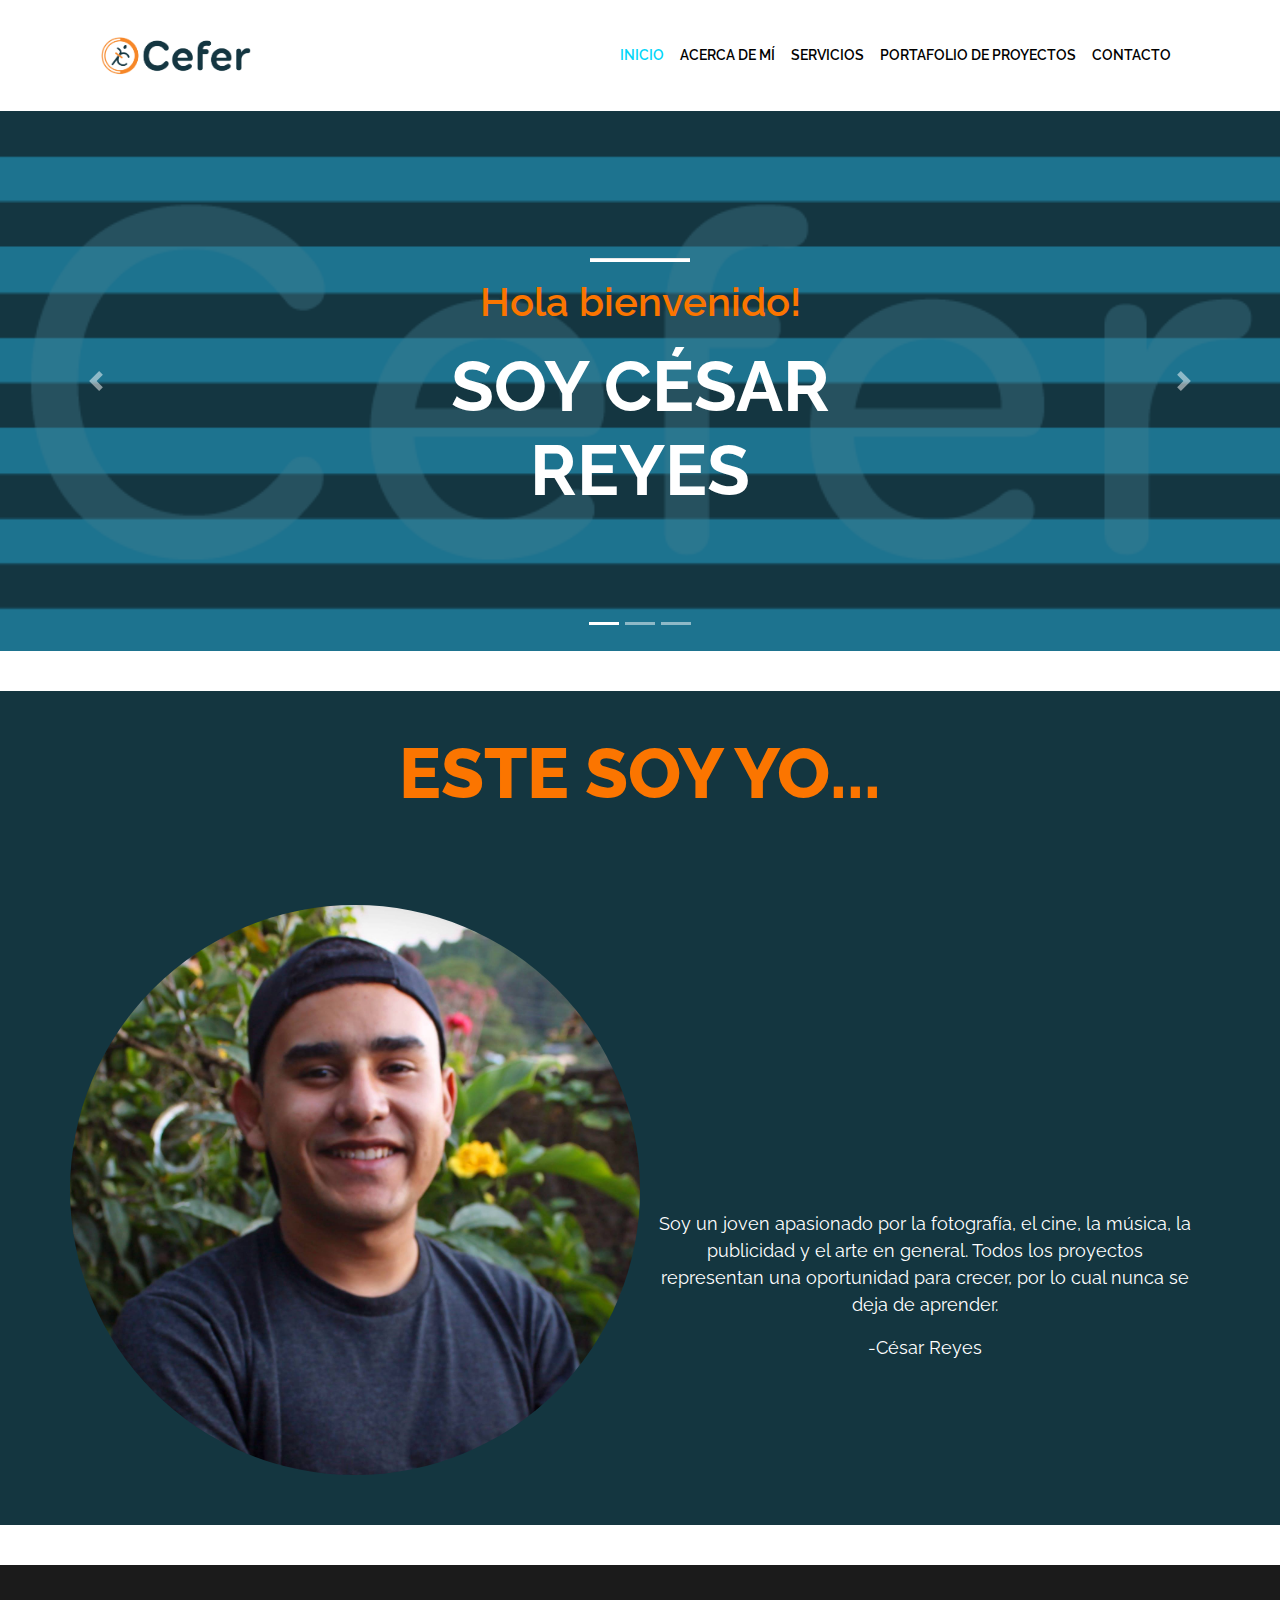
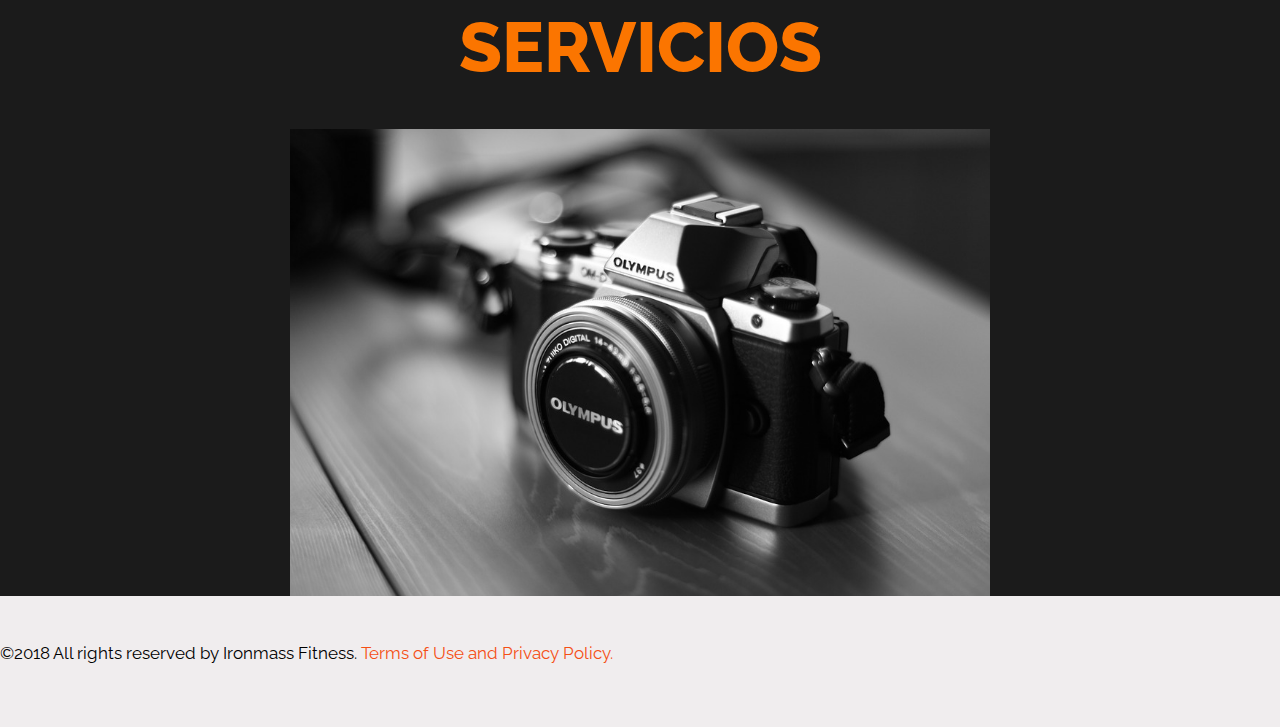
==== index.html @ e3c6330d "Add files via upload" ====
<!doctype html>
<html>
<head>
<meta charset="utf-8">
<title>Portafolio César</title>
<meta name="viewport" content="width=device-width, initial-scale=1.0">
	
<link href="css/bootstrap.min.css" rel="stylesheet">
	<link href="css/bootstrap-custom.css" rel="stylesheet">
	
	<link rel="stylesheet" href="https://use.fontawesome.com/releases/v5.3.1/css/all.css">
	
<link href="css/jquery.fancybox.min.css" rel="stylesheet">
	
	<link href="css/animate.css" rel="stylesheet">
	
<link href="css/style.css" rel="stylesheet">
	
	
	


</head>

<body>
	
	<header class="header-area">
	<div class="container"> 
		 
		 
		
		<nav class="navbar navbar-expand-lg navbar-light bg-light">
 
		<a class="navbar-brand" href="#"> <img src="img/Imagen de marca Cefer-02.png" alt="logotipo ironmass" class="img-fluid"></a>
		
				
  <button class="navbar-toggler" type="button" data-toggle="collapse" data-target="#navbar" aria-controls="navbar" aria-expanded="false" aria-label="Toggle navigation">
    <span class="navbar-toggler-icon"></span>
  </button>

  <div class="collapse navbar-collapse" id="navbar">
	  
    <ul class="navbar-nav ml-auto">
     
      <li class="nav-item active">
        <a class="nav-link" href="#">Inicio<span class="sr-only">(current)</span></a>
      </li>
      <li class="nav-item">
        <a class="nav-link" href="#">Acerca de mí</a>
      </li>
      <li class="nav-item">
        <a class="nav-link" href="#">Servicios</a>
      </li>
		
		<li class="nav-item">
        <a class="nav-link" href="#">Portafolio de proyectos</a>
      </li>
       
       
		<li class="nav-item">
        <a class="nav-link" href="contac.html">Contacto</a>
      </li>
      
    </ul>

  </div>
</nav>
		 </div>
		
	</header>
	
	
	<section id="sec-carousel"> 
	
	<div id="carouselExampleIndicators" class="carousel slide" data-ride="carousel">
  <ol class="carousel-indicators">
    <li data-target="#carouselExampleIndicators" data-slide-to="0" class="active"></li>
    <li data-target="#carouselExampleIndicators" data-slide-to="1"></li>
    <li data-target="#carouselExampleIndicators" data-slide-to="2"></li>
  </ol>
		
  <div class="carousel-inner">
	 
	  
    <div class="carousel-item active">
      <img class="d-block w-100" src="img/Portada-cefer.png" alt="First slide">
		
		<article class="carousel-caption">
		  <div class="caption-center">
			  
		  
	  <hr class="barra">
			<h2 class="d-none d-sm-block">Hola bienvenido!</h2>
			  <h1>Soy César Reyes</h1>
		 
		   </div>
	  </article>
		
    </div>
    <div class="carousel-item">
      <img class="d-block w-100" src="img/Escritorio-01.jpg" alt="Second slide">
      
      <article class="carousel-caption">
		  <div class="caption-center">
			  
		  
	  <hr class="barra">
			<h2 class="d-none d-sm-block">Hola bienvenido!</h2>
			  <h1>Soy César Reyes</h1>
		 
		   </div>
	  </article>
      
    </div>
    <div class="carousel-item">
      <img class="d-block w-100" src="img/fondo vengadores-01.jpg" alt="Third slide">
      
      <article class="carousel-caption">
		  <div class="caption-center">
			  
		  
	  <hr class="barra">
			<h2 class="d-none d-sm-block">Hola bienvenido!</h2>
			  <h1>Soy César Reyes</h1>
		 
		   </div>
	  </article>
      
    </div>
  </div>
  <a class="carousel-control-prev" href="#carouselExampleIndicators" role="button" data-slide="prev">
    <span class="carousel-control-prev-icon" aria-hidden="true"></span>
    <span class="sr-only">Previous</span>
  </a>
  <a class="carousel-control-next" href="#carouselExampleIndicators" role="button" data-slide="next">
    <span class="carousel-control-next-icon" aria-hidden="true"></span>
    <span class="sr-only">Next</span>
  </a>
</div>
		</section>
	
	<section id="sec-about">
		<div class="container">
		
		<h2 class="titulo wow bounceInUp" data-wow-delay="1.5s">Este soy yo...</h2>
		<div class="row">
		
		<article class="espaciado col-md-6 col-sm-6 col-xs-12">
				<img src="img/foto perfil.jpg"
				 alt= "César" class="img-fluid rounded-circle">
			
			</article>
	  
		    <article class="col-md-6 col-sm-6 col-xs-12">
				<div>
				<h3 class="wow bounceInUp" data-wow-delay="1.5s" >Sencillo por fuera pero con ideas locas  por dentro.</h3>
				</div>
				  <hr class="barra barra-about wow fadeIn" data-wow-delay="0s">
				<div>
				<p>Soy un joven apasionado por la fotografía, el cine, la música, la publicidad y el arte en general. Todos los proyectos representan una oportunidad para crecer, por lo cual nunca se deja de aprender.</p>
				<p>-César Reyes</p>
				</div>
			
			</article>
			
			 
		</div>
		
	</div>
	</section>
	
	<section id="sec-servicios">
		<h1 class="titulo">Servicios</h1>
		<div>
			<img src="img/camera-541213_960_720.jpg" alt="Fotografía" class="img-fluid" width="700px" height="270px;">
		</div>
	</section>
	
	<footer>
	
		
		<p>&copy;2018 All rights reserved by Ironmass Fitness.<a href="#"> Terms of Use and Privacy Policy.</a></p>
		
	</footer>
	
	
	<script src="js/jquery.min.js"></script>
	<script src="js/bootstrap.min.js"></script>
	<script src="js/jquery.fancybox.min.js"></script>
	
	<script src="js/jquery.easing.min.js"></script>
	<script src="js/jquery.nav.js"></script>
	<script>
	$(function(){
	
		$(window).on('scroll', function () {
                if ($(window).scrollTop() > 48) {
                    $('.header-area').addClass('sticky');
                } else {
                    $('.header-area').removeClass('sticky');
                }
        });
		
		$('#navbar').onePageNav({
                currentClass: 'active',
                scrollSpeed: 2000,
                easing: 'easeOutQuad'
        });
	});
	</script>
	
	
	<script src="js/wow.min.js"></script>
              <script>
              new WOW().init();
              </script>
	
	
	
	<!-- Global site tag (gtag.js) - Google Analytics -->
<script async src="https://www.googletagmanager.com/gtag/js?id=UA-125057045-1"></script>
<script>
  window.dataLayer = window.dataLayer || [];
  function gtag(){dataLayer.push(arguments);}
  gtag('js', new Date());

  gtag('config', 'UA-125057045-1');
</script>
	
</body>
</html>
---- css/style.css ----
@import url('https://fonts.googleapis.com/css?family=Raleway:300,400,600,800');

body{
	font-family:'Raleway', sans-serif;
	font-size: 16px;
	color: #333;

}

header{
	background-color: #fff;
	padding: 20px 0;
	color: #000;
}



.barra{
	background-color: #fff;
	width: 100px;
	margin-left: auto;
	margin-right: auto;
	height: 3px;
}

#sec-carousel h1{
	font-size: 70px;
	font-weight:700;
	text-transform: uppercase;
}

#sec-carousel h2{
	font-size: 40px;
	font-weight:600;
	color: #FB7500;
	padding-bottom: 10px;
}

.btn-samsung{
	background-color: transparent;
	color: #000;
	border-radius: 25px;
	border: 2px solid #000000;
	text-transform: uppercase;
	padding: 15px 30px;
	font-weight: 600;
	margin-top: 40px;
	
	
}
.btn-samsung:hover{
	background-color: #252525;
	color: #FFFFFF;
}

.espaciado{
	padding: 50px 0;
}

.titulo{
	font-size: 70px;
	font-weight: 800;
	margin-bottom: 40px;
	margin-top: 40px;
	text-align: center;
	color: #FB7500;
	text-transform: uppercase;
	padding-top: 40px;
}

#sec-about{
	text-align: center;
	background-color: #143640;
}


#sec-about h3{
	font-size: 30px;
	margin-top: 200px;
	font-weight: 700;
	color: #fff;
	padding-bottom: 30px;
}

#sec-about p{
	color: #fff;
	font-size: 18px;
}

.barra-about{
	display: inline-block;
	width: 100%;
	height: 5px;
	background-color: #FB7500;

}

#sec-servicios{
	text-align: center;
	background-color: #1B1B1B;
}

footer{
	background-color: #F0EDEE;
	color: #000;
	padding: 45px 0;
	text-align: inherit;
	font-size: 17px;
}

footer h4{
	color: #000;
	font-weight: 700;
	font-size: 17px;
	margin-left: 40px;
}

footer ul{
	list-style-type: none;
}

footer ul li{
	font-size: 16px;
}

.redes{
	margin: 45px 0;
}
.redes li{
	display: inline-block;
}
.redes a {
	width: 50px;
	height: 50px;
	line-height: 50px;
	display: block;
	border-radius: 100%;
	color: #fff;
	text-decoration: none;
	text-align: center;
	background-color: #161616;
	font-size: 25px;
}

.redes a:hover{
	background-color: #FFF;
	color: #252525;
	transition: all ease 0.3s;
}

footer p a{
	color: #f54f15;
	font-weight: 400;
}

footer p a:hover{
	color: #f54f15;	
}

#sec-breadcrumb{
	background-color: #f3f3f3;

}

#sec-breadcrumb .breadcrumb{
	background-color: transparent;
	border-radius: 0;
}

#sec-content{
	text-align: center;
	margin-bottom: 45px;
}

#sec-content h4{
	font-weight: 700;
	text-align: center;
}

.letra-naranja{
	color: #f54f15;
	
}


#sec-content .font-weight-bold{
	color:#333;
}

#map{
	width: 100%;
	min-height: 300px;
}

.ocultar{
	display: none;

}

.header-area.sticky {
    box-shadow: 0 4px 20px rgba(0, 0, 0, 0.1);
    width: 100%;
    height: auto;
    position: fixed;
    top: 0;
    z-index: 9999;
}
.header-area.sticky{
    background-color: #E8E4E4;
	
}
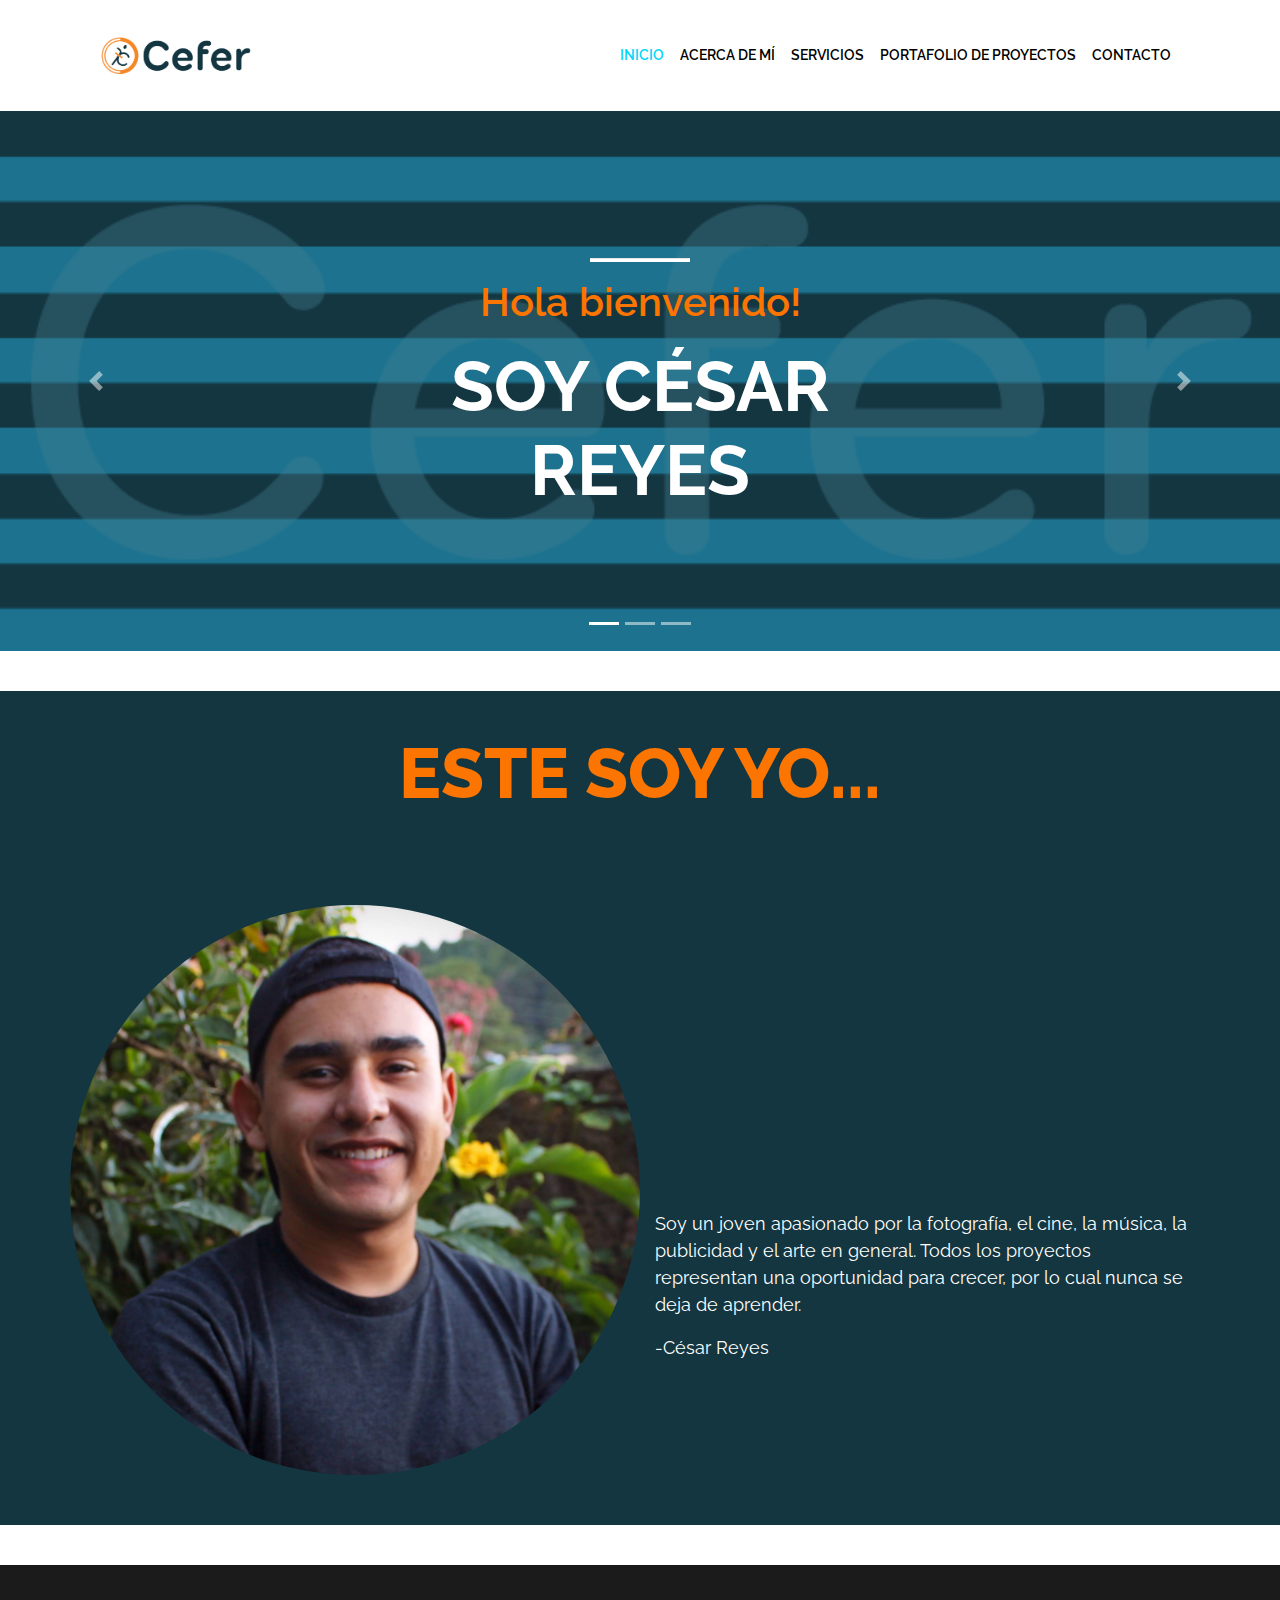
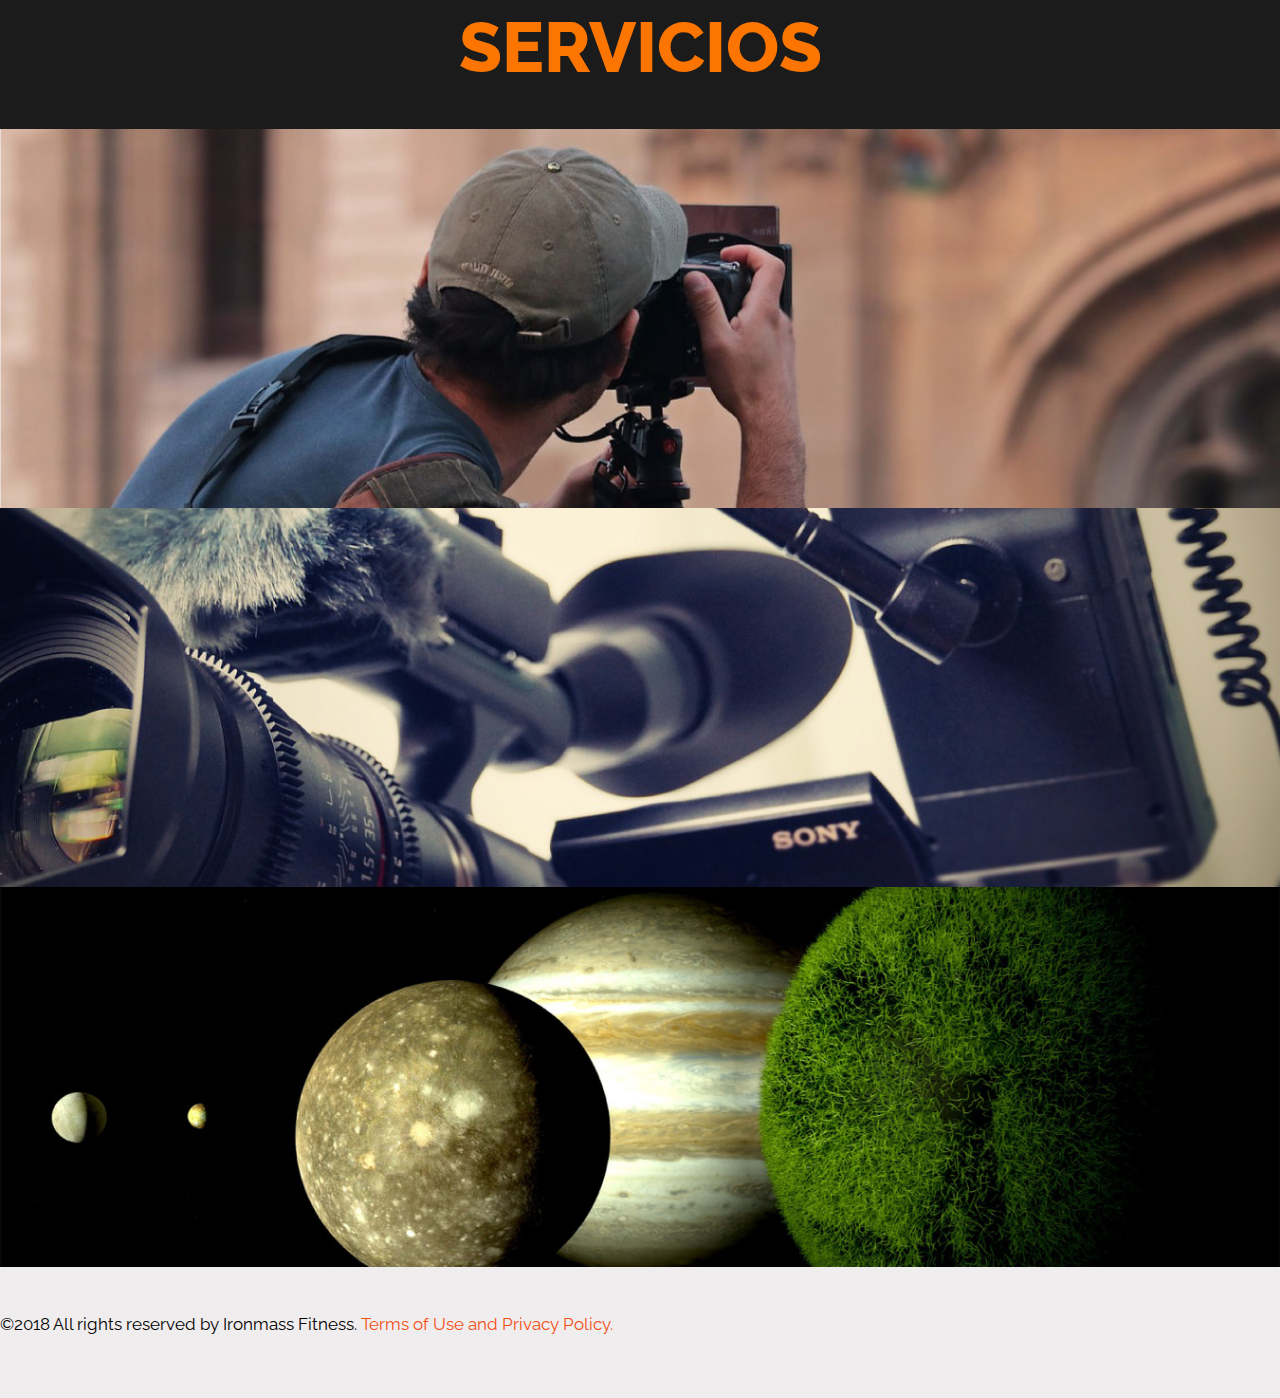
==== commit af7409c0: "Add files via upload" ====
--- a/index.html
+++ b/index.html
@@ -7,12 +7,10 @@
 	
 <link href="css/bootstrap.min.css" rel="stylesheet">
 	<link href="css/bootstrap-custom.css" rel="stylesheet">
-	
 	<link rel="stylesheet" href="https://use.fontawesome.com/releases/v5.3.1/css/all.css">
-	
-<link href="css/jquery.fancybox.min.css" rel="stylesheet">
-	
+	<link href="css/jquery.fancybox.min.css" rel="stylesheet">
 	<link href="css/animate.css" rel="stylesheet">
+	<link href="css/owl.carousel.min.css" rel="stylesheet">
 	
 <link href="css/style.css" rel="stylesheet">
 	
@@ -171,8 +169,34 @@
 	
 	<section id="sec-servicios">
 		<h1 class="titulo">Servicios</h1>
-		<div>
-			<img src="img/camera-541213_960_720.jpg" alt="Fotografía" class="img-fluid" width="700px" height="270px;">
+		<div class="row">
+			<article class="col-md-12 col-sm-12 col-xs-12">
+					<div class="info-clase">
+						<img src="img/Fotografía.jpg" alt="foto" class="img-fluid" height="300px">
+						<div class="info-texto">
+							<h3><a href="#">Fotografía</a></h3>
+						</div>
+					</div>
+				</article>
+				
+				<article class="col-md-12 col-sm-12 col-xs-12">
+					<div class="info-clase">
+						<img src="img/Cine.jpg" alt="Video" class="img-fluid" height="300px">
+						<div class="info-texto">
+							<h3><a href="#">Video</a></h3>
+						</div>
+					</div>
+				</article>
+				
+				<article class="col-md-12 col-sm-12 col-xs-12">
+					<div class="info-clase">
+						<img src="img/animación.jpg" alt="Animación" class="img-fluid" height="300px">
+						<div class="info-texto">
+							<h3><a href="#">Animación</a></h3>
+						</div>
+					</div>
+				</article>
+			
 		</div>
 	</section>
 	
@@ -187,6 +211,7 @@
 	<script src="js/jquery.min.js"></script>
 	<script src="js/bootstrap.min.js"></script>
 	<script src="js/jquery.fancybox.min.js"></script>
+	<script src="js/owl.carousel.min.js"></script>
 	
 	<script src="js/jquery.easing.min.js"></script>
 	<script src="js/jquery.nav.js"></script>
@@ -206,6 +231,28 @@
                 scrollSpeed: 2000,
                 easing: 'easeOutQuad'
         });
+		
+		$(".app-carousel").owlCarousel({
+				items: 1,
+				loop: true,
+				autoplay: true,
+				smartSpeed: 800,
+				margin: 30,
+				center: true,
+				dots: true,
+				responsive: {
+					0: {
+						items: 1
+					},
+					480: {
+						items: 2
+					},
+					992: {
+						items: 3
+					}
+				}
+			});
+
 	});
 	</script>
 	
--- a/css/style.css
+++ b/css/style.css
@@ -69,7 +69,7 @@
 }
 
 #sec-about{
-	text-align: center;
+	
 	background-color: #143640;
 }
 
@@ -98,6 +98,36 @@
 #sec-servicios{
 	text-align: center;
 	background-color: #1B1B1B;
+}
+
+
+#sec-classes .info-texto,
+.info-texto{
+	position: absolute;
+	width: 100%;
+	height: 100%;
+	top:0;
+	left: 0;
+	background-color: rgba(251,117,0,0.70);
+	display: flex;
+	align-items: center;
+	justify-content: center;
+	opacity: 0;
+	transition: all ease-in-out 0.5s;
+}
+
+#sec-servicios .info-texto h3{
+	color: #fff;
+	font-weight: 600;
+}
+#sec-servicios .info-clase:hover .info-texto,
+.info-clase:hover .info-texto
+{
+	opacity: 1;
+	transition: all ease-in-out 0.5s;
+}
+.info-texto a{
+	color: #fff;
 }
 
 footer{
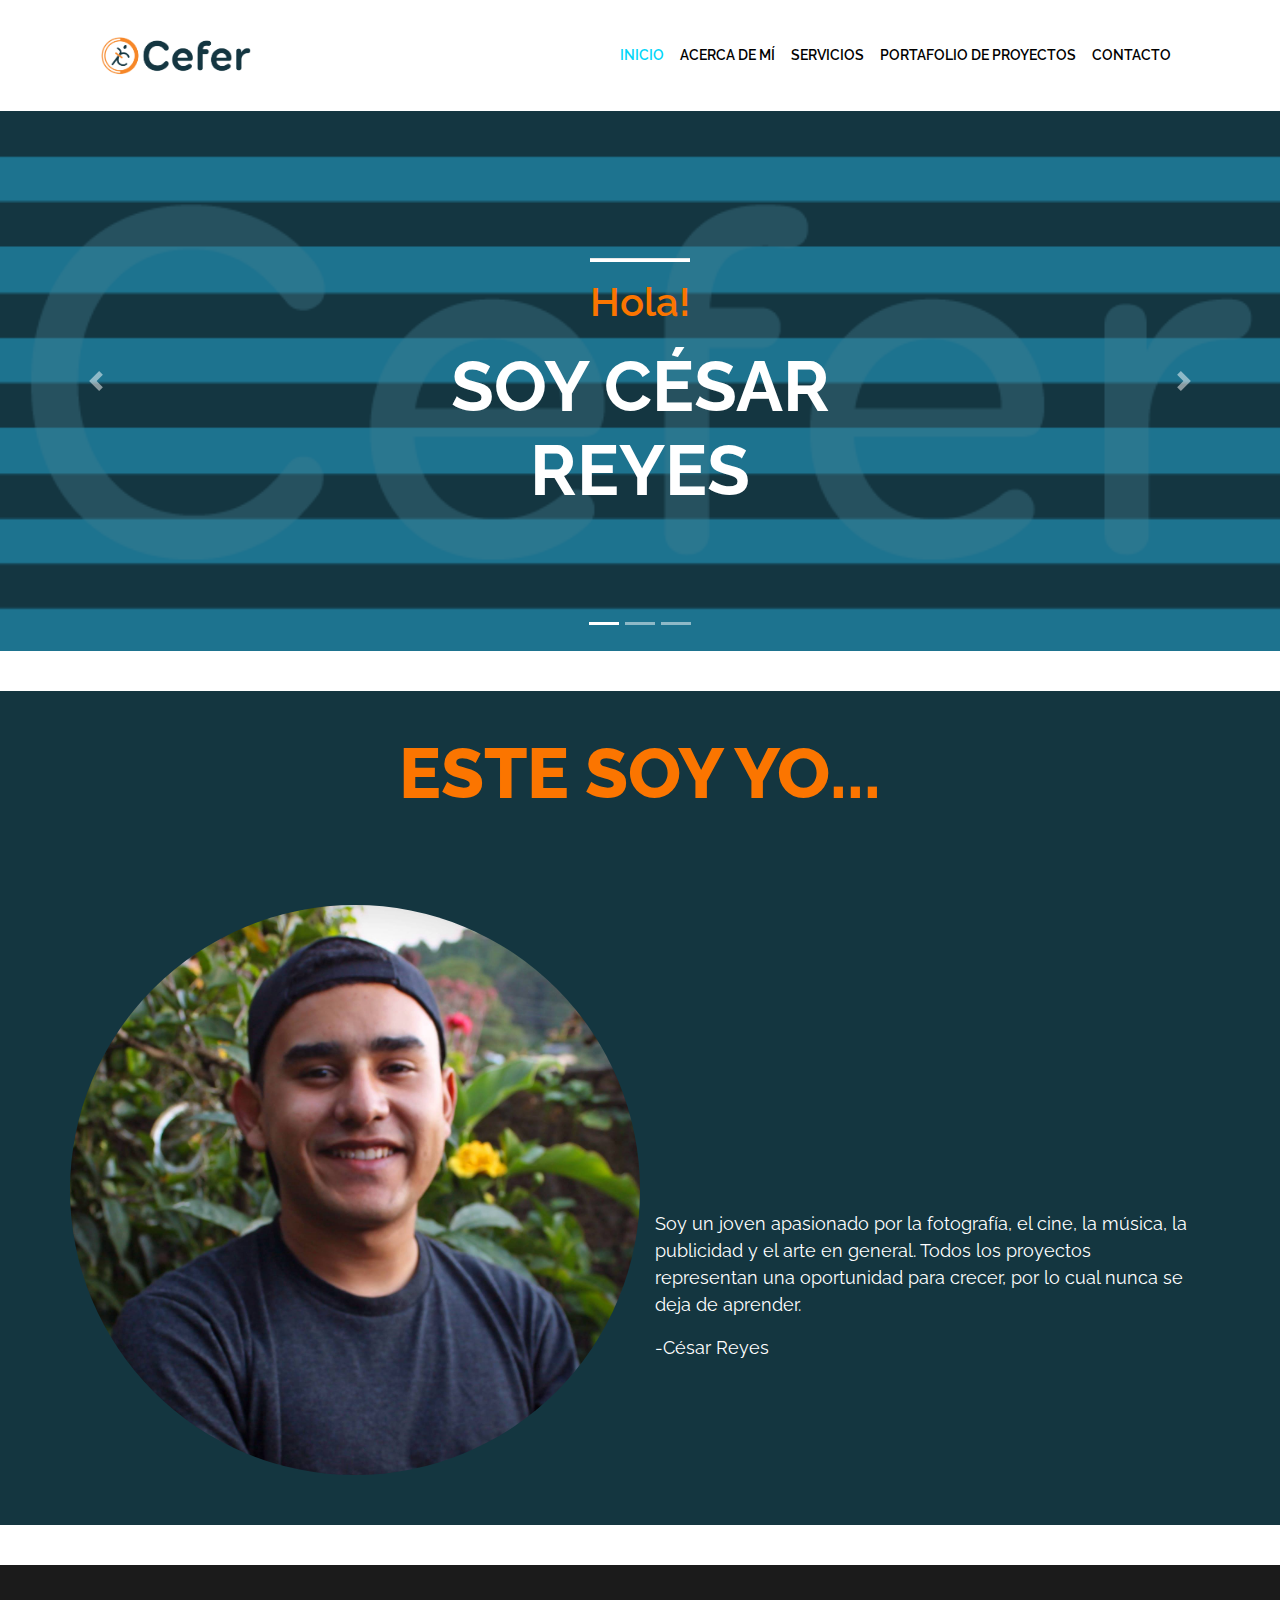
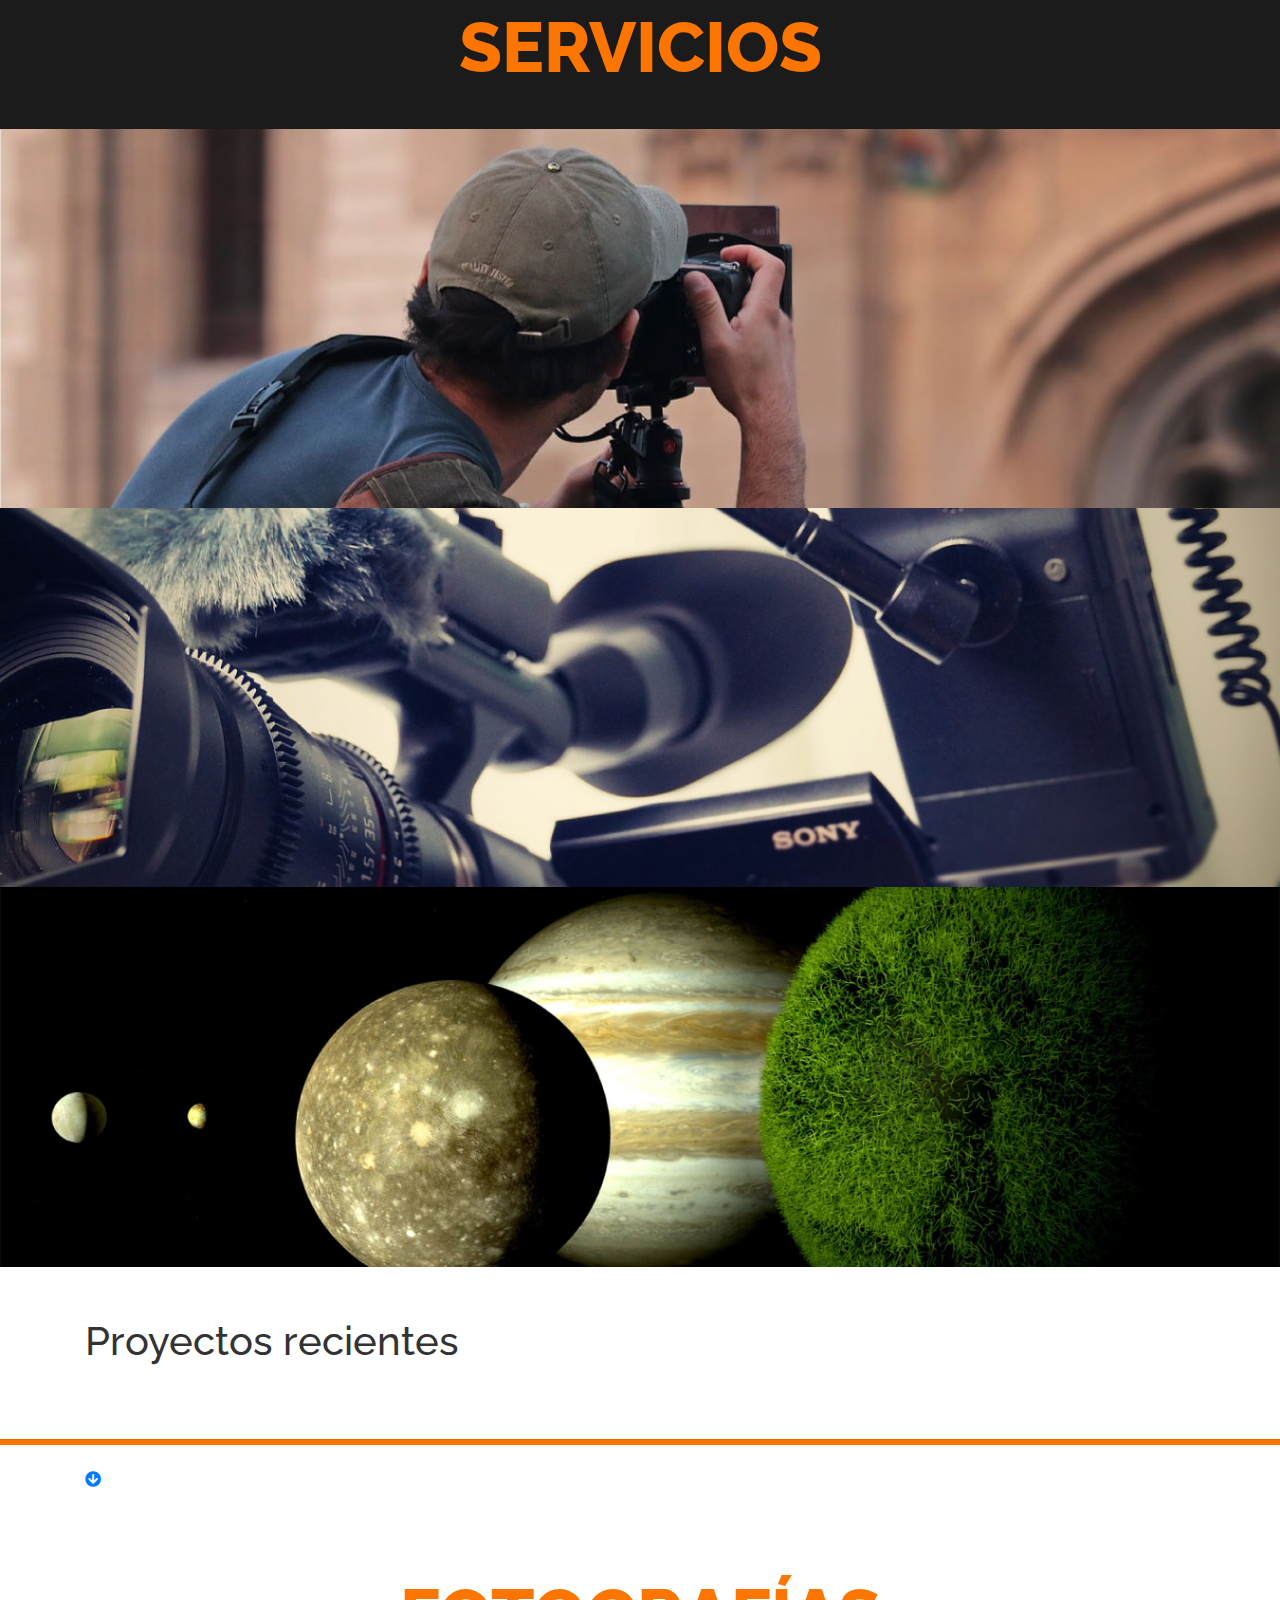
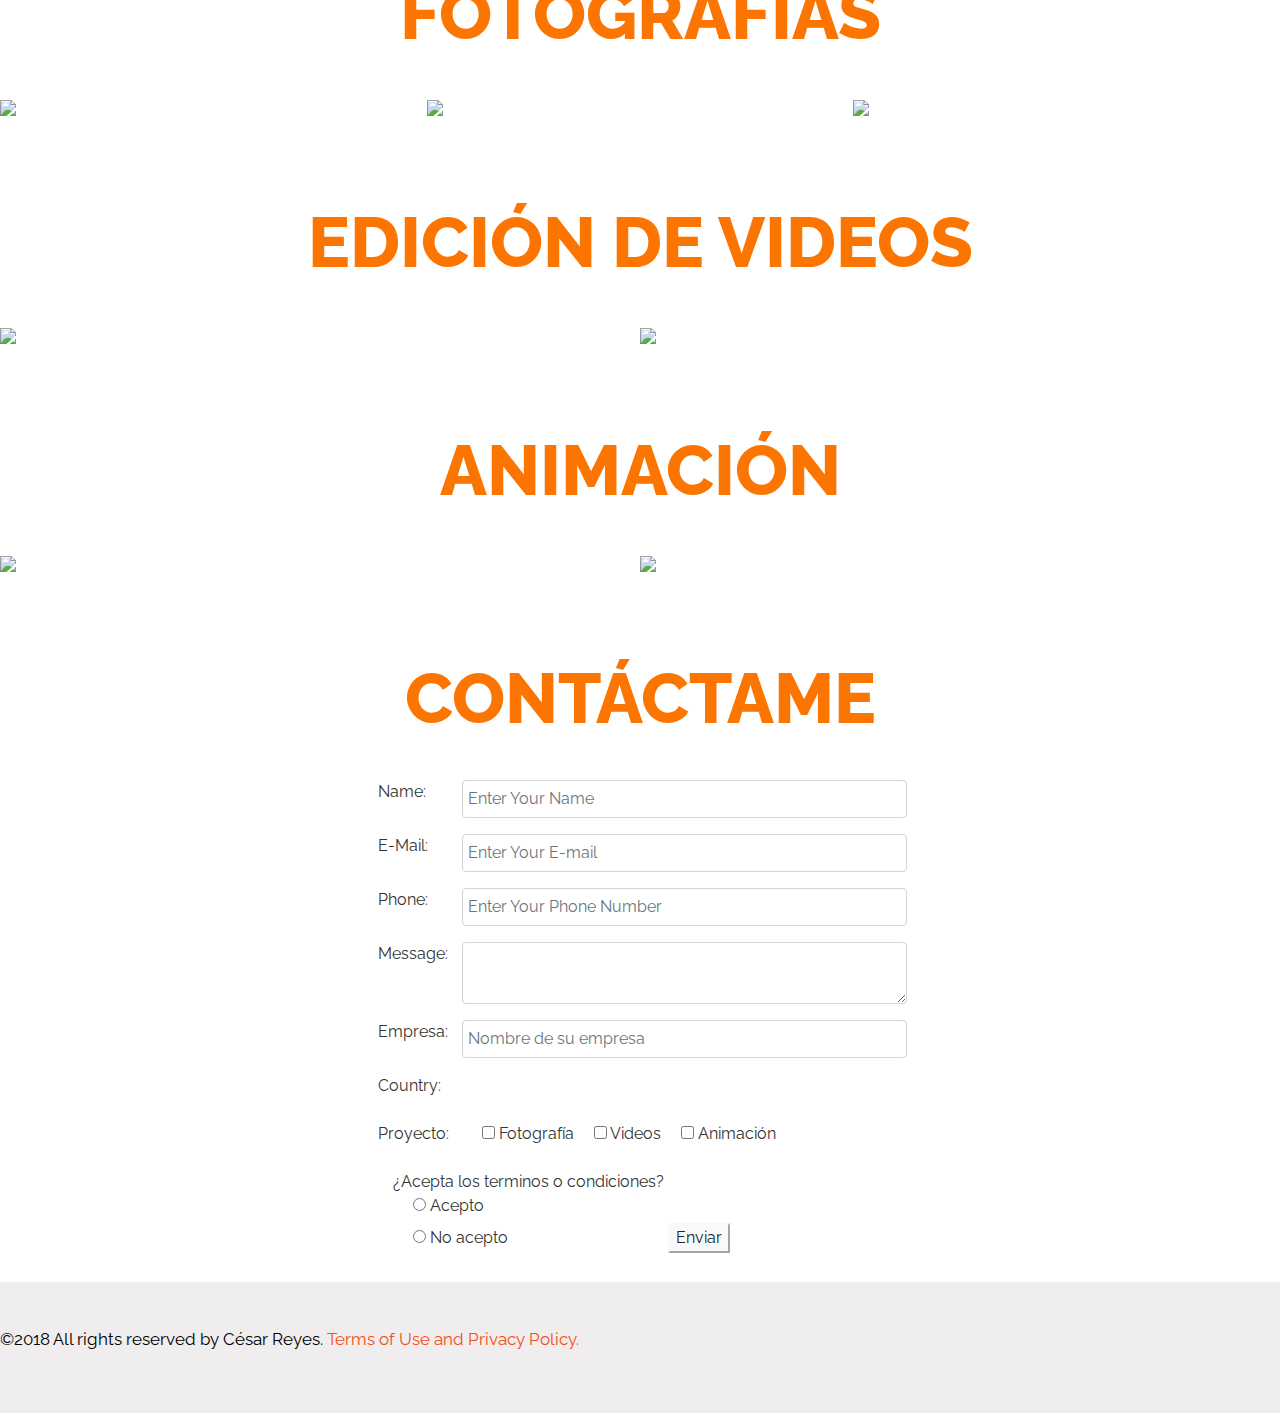
==== commit 3de40905: "Add files via upload" ====
--- a/index.html
+++ b/index.html
@@ -88,7 +88,7 @@
 			  
 		  
 	  <hr class="barra">
-			<h2 class="d-none d-sm-block">Hola bienvenido!</h2>
+			<h2 class="d-none d-sm-block">Hola!</h2>
 			  <h1>Soy César Reyes</h1>
 		 
 		   </div>
@@ -103,7 +103,7 @@
 			  
 		  
 	  <hr class="barra">
-			<h2 class="d-none d-sm-block">Hola bienvenido!</h2>
+			<h2 class="d-none d-sm-block">Hola!</h2>
 			  <h1>Soy César Reyes</h1>
 		 
 		   </div>
@@ -118,7 +118,7 @@
 			  
 		  
 	  <hr class="barra">
-			<h2 class="d-none d-sm-block">Hola bienvenido!</h2>
+			<h2 class="d-none d-sm-block">Hola!</h2>
 			  <h1>Soy César Reyes</h1>
 		 
 		   </div>
@@ -200,10 +200,278 @@
 		</div>
 	</section>
 	
+	<section id="sec-proyecto">
+		
+		<div class="container">
+			<h1 class="espaciado">Proyectos recientes</h1>
+		</div>
+		<hr class="barra-about">
+		<div class="container">
+			<a href="#"><i class="fas fa-arrow-circle-down"></i></a>
+		</div>
+	</section>
+	
+	<section id="sec-foto" class="portafolio">
+		<div>
+			<h2 class="titulo">Fotografías</h2>
+			<div class="row no-gutters">
+
+				
+				<article class="col-md-4 col-sm-4 col-xs-12">
+					<div class="info-clase">
+						<img src="img/tiramisu.jpg" class="img-fluid">
+						
+						<div class="info-texto">
+							<h3>
+								<a href="img/tiramisu.jpg" data-fancybox="galeria"><i class="fas fa-camera-retro"></i></a></h3>
+						</div>
+						
+					</div>
+				</article>
+				
+				<article class="col-md-4 col-sm-4 col-xs-12">
+					<div class="info-clase">
+						<img src="img/atleta.JPG" class="img-fluid">
+						
+						<div class="info-texto">
+							<h3>
+								<a href="img/atleta.JPG" data-fancybox><i class="fas fa-camera-retro"></i></a></h3>
+						</div>
+						
+					</div>
+				</article>
+				
+				<article class="col-md-4 col-sm-4 col-xs-12">
+					<div class="info-clase">
+						<img src="img/retrato-1.png" class="img-fluid">
+						
+						<div class="info-texto">
+							<h3>
+								<a href="img/retrato.jpg" data-fancybox><i class="fas fa-camera-retro"></i></a></h3>
+						</div>
+						
+					</div>
+				</article>
+				
+			</div>
+			
+			
+		</div>
+	</section>
+	
+	<section id="sec-video" class="portafolio">
+		<div>
+			<h2 class="titulo">Edición de Videos</h2>
+			<div class="row no-gutters">
+
+				
+				<article class="col-md-6 col-sm-6 col-xs-12">
+					<div class="info-clase">
+						<img src="img/comercial santa lucia.jpg" class="img-fluid">
+						
+						<div class="info-texto">
+							<h3>
+								<a href="vid/comercial santa lucia.mp4" data-fancybox="galeria"><i class="fas fa-video"></i></a></h3>
+						</div>
+						
+					</div>
+				</article>
+				
+				<article class="col-md-6 col-sm-6 col-xs-12">
+					<div class="info-clase">
+						<img src="img/comercial clarion.jpg" class="img-fluid">
+						
+						<div class="info-texto">
+							<h3>
+								<a href="vid/Comercial Clarion.mp4" data-fancybox><i class="fas fa-video"></i></a></h3>
+						</div>
+						
+					</div>
+				</article>
+				
+	
+			</div>
+			
+			
+		</div>
+	</section>
+	
+	<section id="sec-animacion" class="portafolio">
+		<div>
+			<h2 class="titulo">Animación</h2>
+			<div class="row no-gutters">
+
+				
+				<article class="col-md-6 col-sm-6 col-xs-12">
+					<div class="info-clase">
+						<img src="img/bumper caputz_Moment.jpg" class="img-fluid">
+						
+						<div class="info-texto">
+							<h3>
+								<a href="vid/bumper caputz.mp4" data-fancybox="galeria"><i class="fas fa-desktop"></i></a></h3>
+						</div>
+						
+					</div>
+				</article>
+				
+				<article class="col-md-6 col-sm-6 col-xs-12">
+					<div class="info-clase">
+						<img src="img/MilloTV_Broadcast_Moment.jpg" class="img-fluid">
+						
+						<div class="info-texto">
+							<h3>
+								<a href="vid/millotv.mp4" data-fancybox><i class="fas fa-desktop"></i></a></h3>
+						</div>
+						
+					</div>
+				</article>
+				
+	
+			</div>
+			
+			
+		</div>
+	</section>
+	
+	
+	<section id="sec-form">
+	
+	<h1 class="titulo">Contáctame</h1>
+		<div class="container">
+			<form name="form-contacto" id="form-contacto" method="post" action="" class="col-md-6 col-sm-6 col-xs-12 offset-md-3">
+			<div class="form-group form-row">
+			
+			<label class="col-md-2">Name:</label>
+			<input type="text" name="name" id="name" class="form-control col-md-10" placeholder="Enter Your Name" required maxlength="5" >
+			
+			</div>
+			
+			
+			
+			
+				<div class="form-group form-row">
+			
+			<label class="col-md-2">E-Mail:</label>
+			<input type="email" name="correo" id="correo" class="form-control col-md-10" placeholder="Enter Your E-mail" required maxlength="50" >
+			
+			</div>
+			
+			
+			
+				
+				<div class="form-group form-row">
+			
+			<label class="col-md-2">Phone:</label>
+			<input type="tel" name="tel" id="tel" class="form-control col-md-10" placeholder="Enter Your Phone Number" required >
+			
+			</div>
+				
+			
+				
+					<div class="form-group form-row">
+			
+			<label class="col-md-2">Message:</label>
+			<textarea name="mensaje" id="mensaje" class="form-control col-md-10" placeholder="Enter Your Message" required>
+		
+			</textarea>
+			
+			</div>
+				
+			<div class="form-group form-row">
+			
+			<label class="col-md-2">Empresa: </label>
+			<input type="empresa" name="empresa" id="empresa" class="form-control col-md-10" placeholder="Nombre de su empresa" required maxlength="50" >
+			
+			</div>	
+								
+					<div class="form-group form-row">
+			
+			<label class="col-md-2">Country:</label>
+			
+			</div>
+			
+			
+				
+				<div class="form-group form-row">
+			
+			<label class="col-md-2">Proyecto: </label>
+			<div class="form-check">
+				<label>
+					<input type="checkbox" name="Fotografía" id="Fotografía" value="Fotografía">
+					Fotografía
+					
+				</label>
+				
+				
+			</div>
+			
+			
+			
+			<div class="form-check">
+				<label>
+					<input type="checkbox" name="Videos" id="Videos" value="Videos">
+					Videos
+					
+				</label>
+				
+				
+			</div>
+			
+			<div class="form-check">
+				<label>
+					<input type="checkbox" name="Animación" id="Animación" value="Animación">
+					Animación
+					
+				</label>
+				
+				
+			</div>
+			
+				</div>
+				
+				
+				
+			<div class="form-group container">
+			<label>¿Acepta los terminos o condiciones?
+			
+			<div class="form-check">
+				<label>
+					<input type="radio" name="terms" id="terms-yes" value="yes">
+					Acepto
+				</label>
+			</div>
+			
+			
+				<div class="form-check">
+				<label>
+					<input type="radio" name="terms" id="terms-no" value="no">
+					No acepto
+				</label>
+			</div>
+			
+			</label>
+				
+			<button type="submit" class="btn-light btn-cefer">Enviar</button>		
+				
+			</div>
+				
+				
+				
+			</form>
+			
+			
+		</div>
+		
+		
+		
+		
+	</section>
+	
+	
 	<footer>
 	
 		
-		<p>&copy;2018 All rights reserved by Ironmass Fitness.<a href="#"> Terms of Use and Privacy Policy.</a></p>
+		<p>&copy;2018 All rights reserved by César Reyes.<a href="#"> Terms of Use and Privacy Policy.</a></p>
 		
 	</footer>
 	
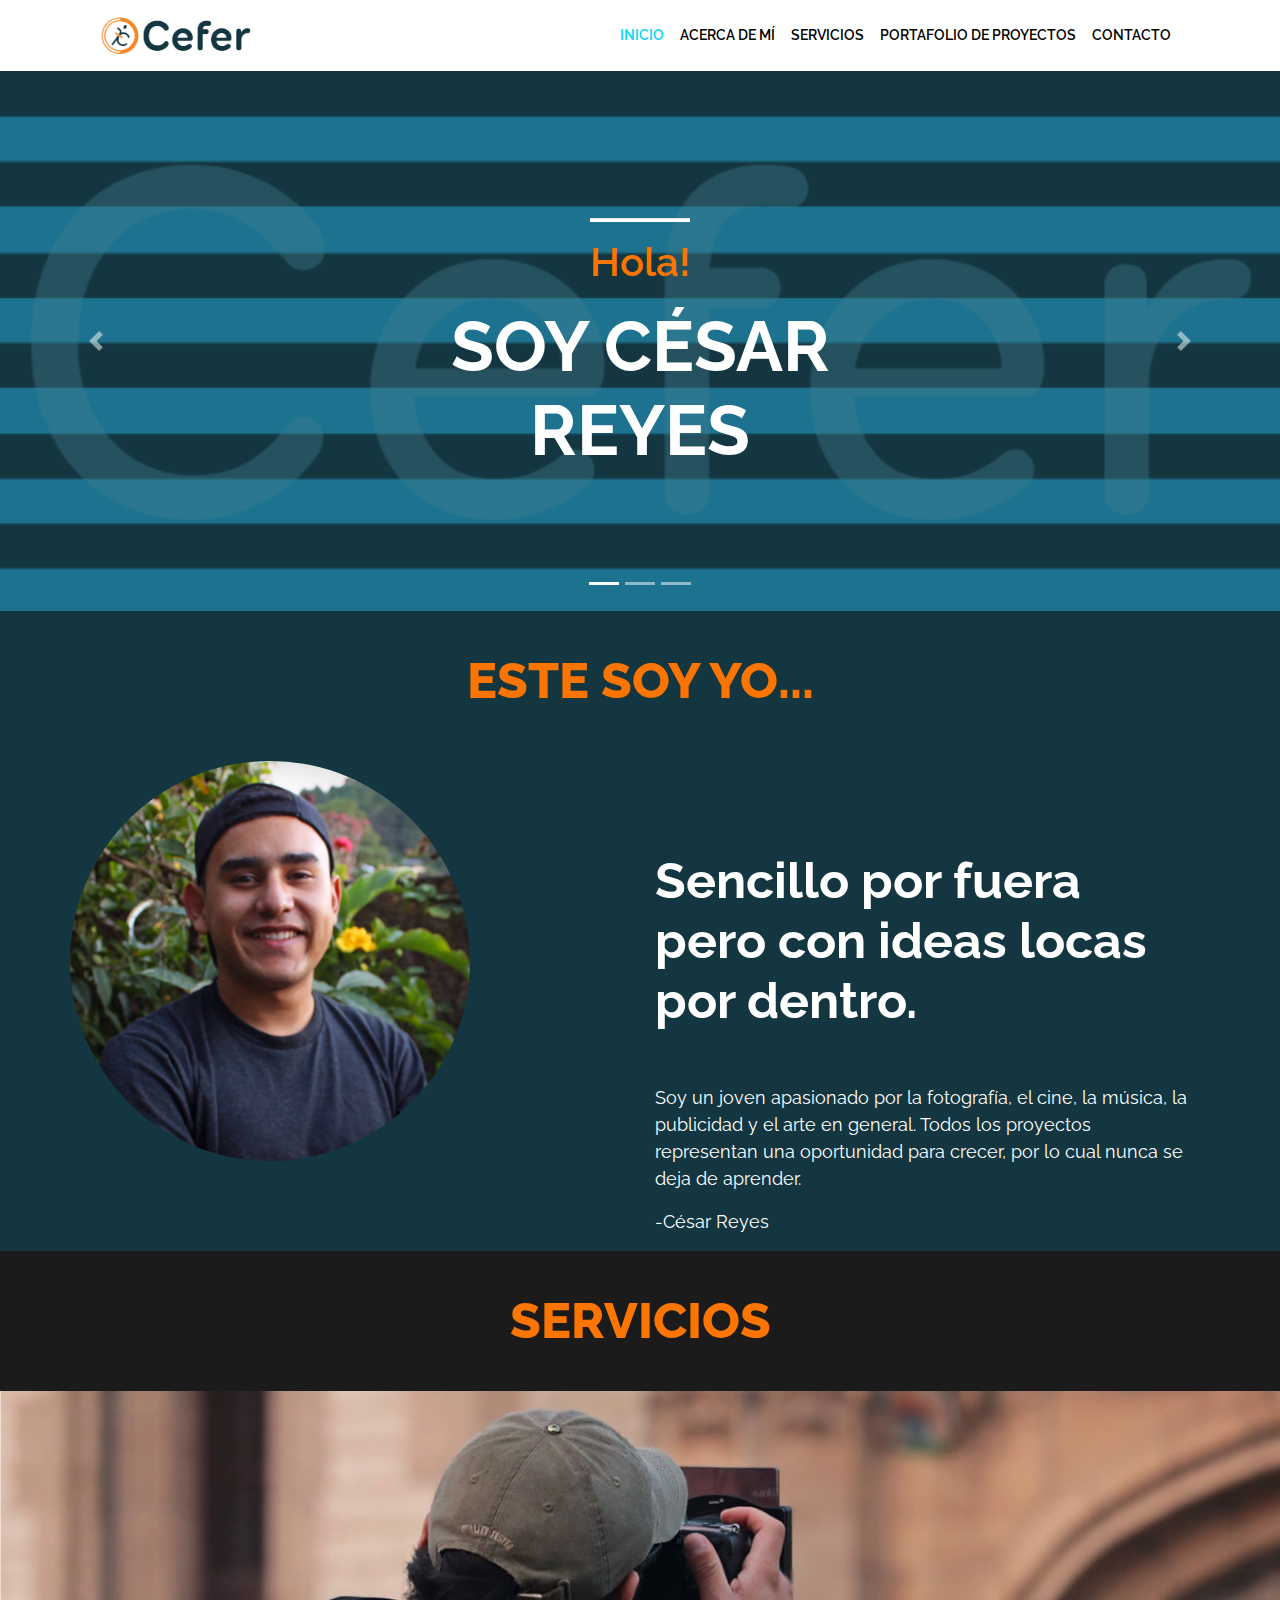
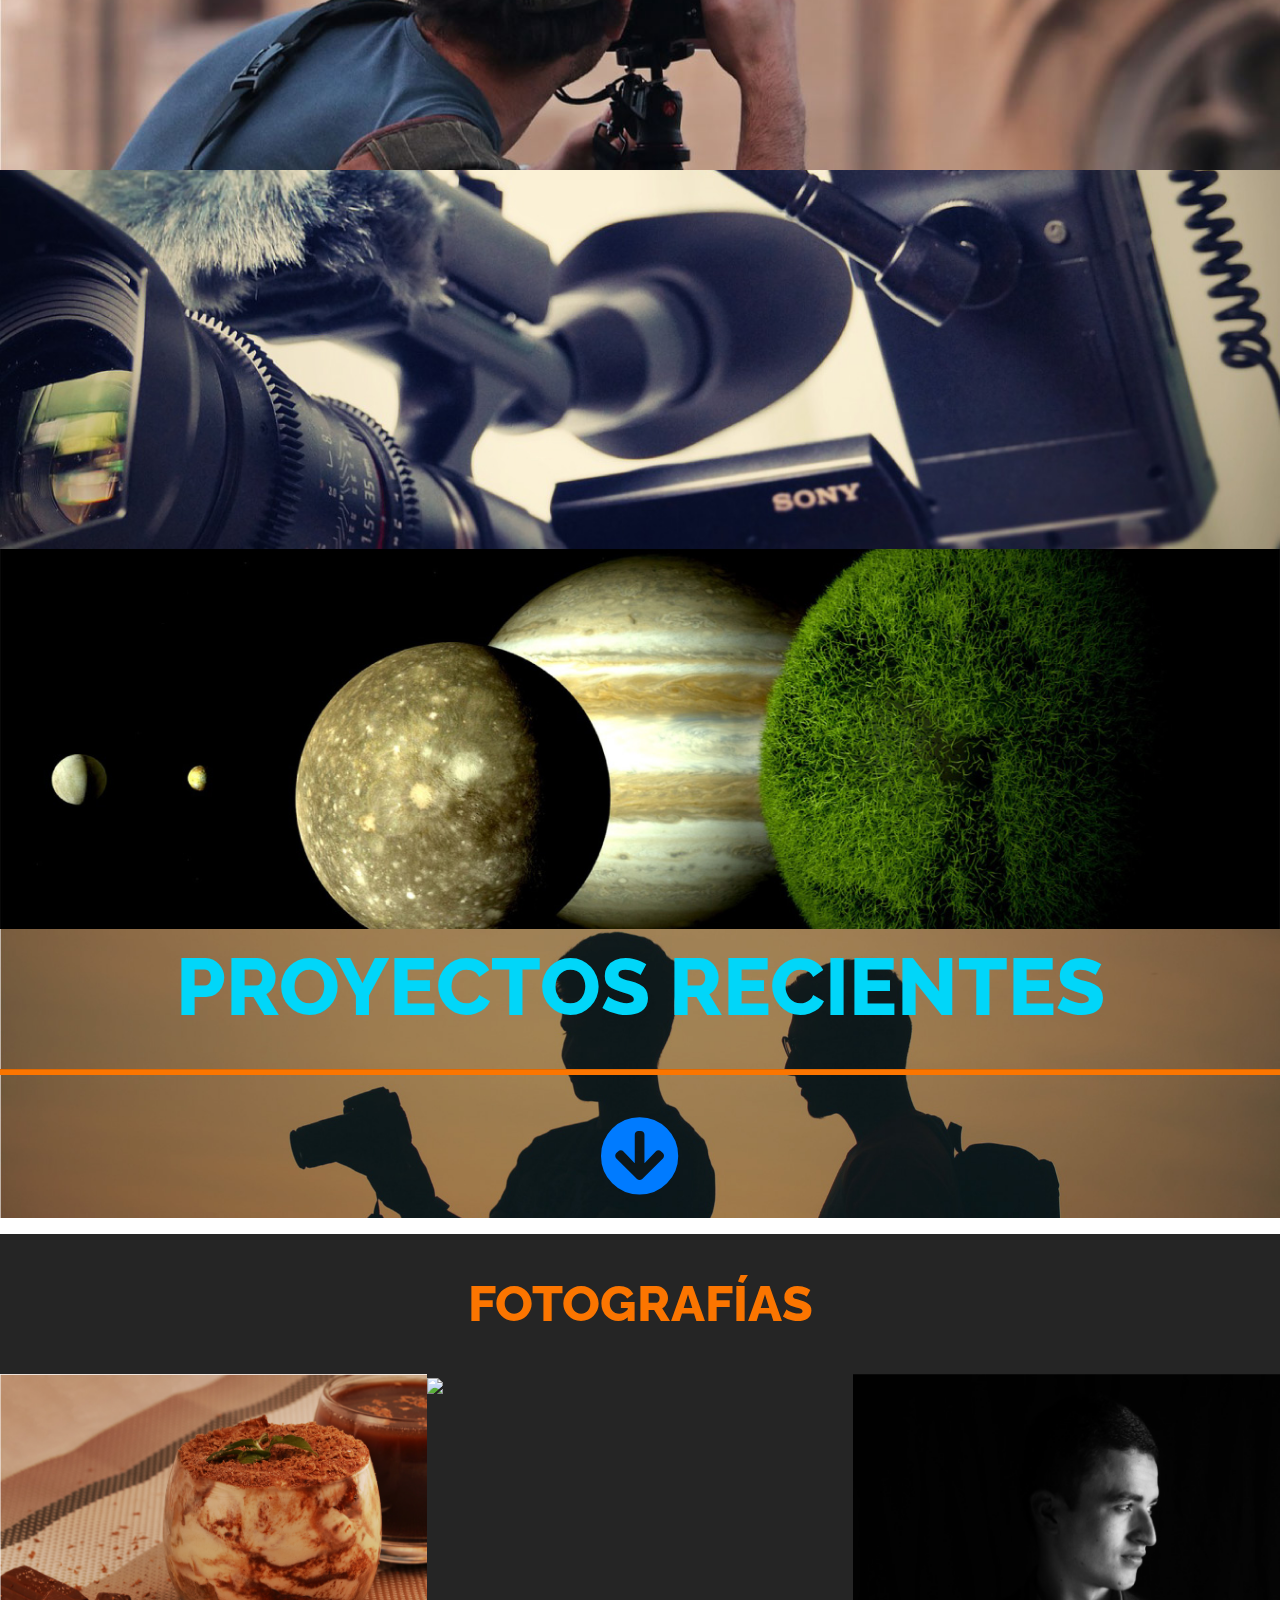
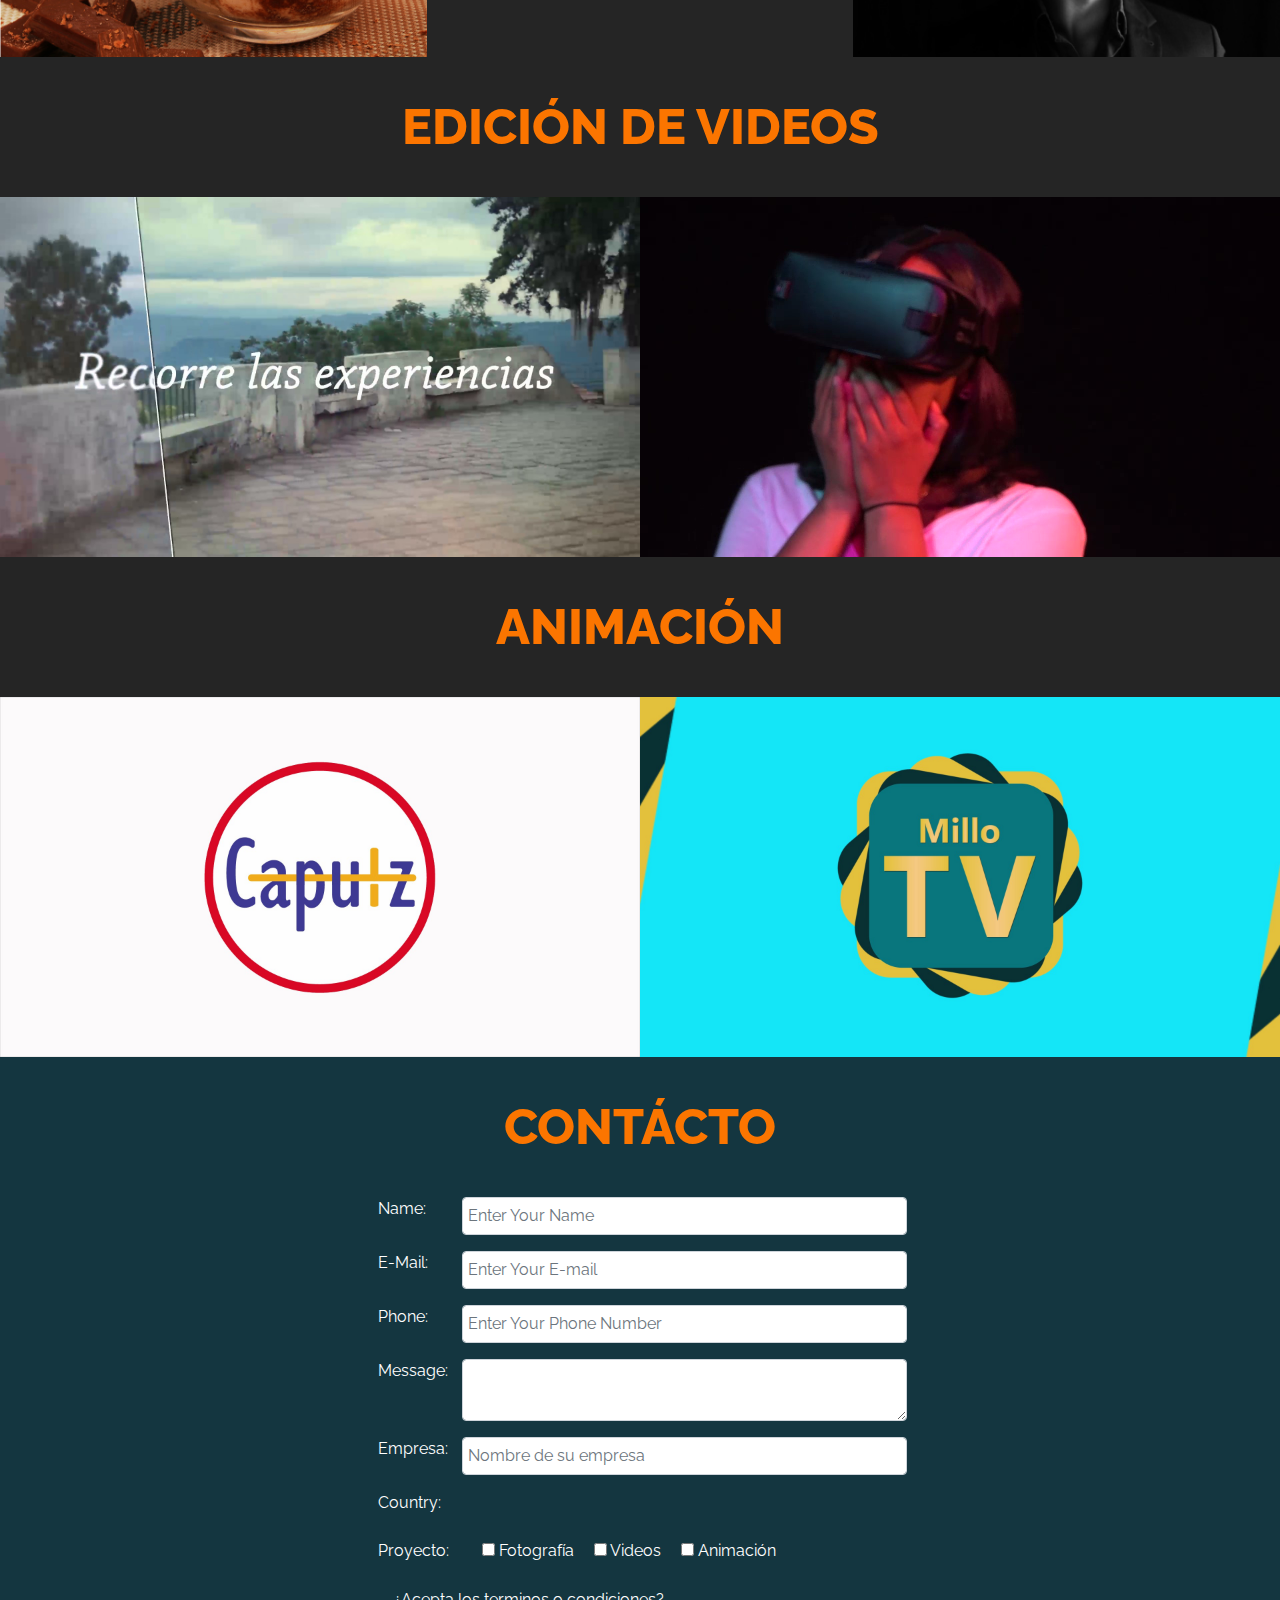
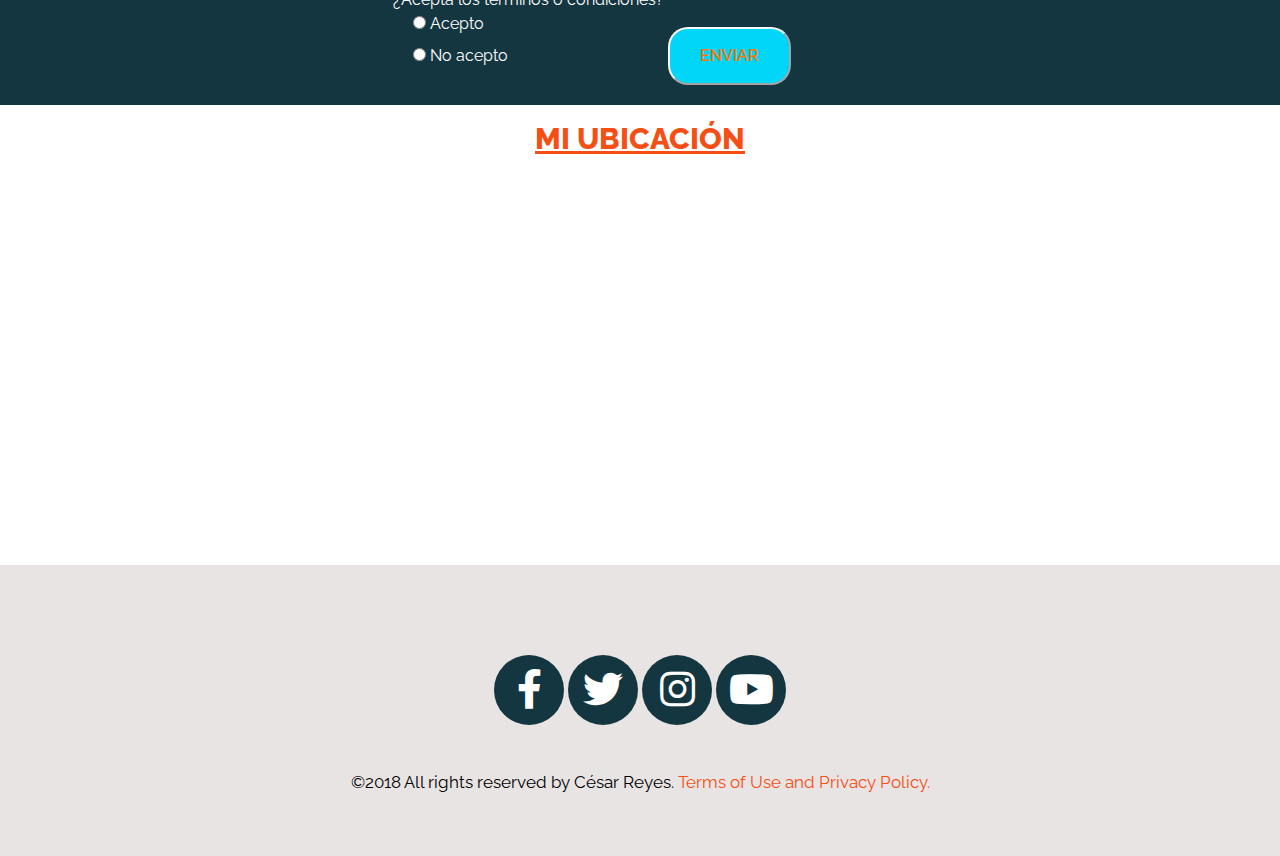
==== commit ca6281ca: "Add files via upload" ====
--- a/index.html
+++ b/index.html
@@ -44,19 +44,19 @@
         <a class="nav-link" href="#">Inicio<span class="sr-only">(current)</span></a>
       </li>
       <li class="nav-item">
-        <a class="nav-link" href="#">Acerca de mí</a>
+        <a class="nav-link" href="#sec-about">Acerca de mí</a>
       </li>
       <li class="nav-item">
-        <a class="nav-link" href="#">Servicios</a>
+        <a class="nav-link" href="#sec-servicios">Servicios</a>
       </li>
 		
 		<li class="nav-item">
-        <a class="nav-link" href="#">Portafolio de proyectos</a>
+        <a class="nav-link" href="#sec-proyecto">Portafolio de proyectos</a>
       </li>
        
        
 		<li class="nav-item">
-        <a class="nav-link" href="contac.html">Contacto</a>
+        <a class="nav-link" href="#sec-form">Contacto</a>
       </li>
       
     </ul>
@@ -111,7 +111,7 @@
       
     </div>
     <div class="carousel-item">
-      <img class="d-block w-100" src="img/fondo vengadores-01.jpg" alt="Third slide">
+      <img class="d-block w-100" src="img/cover-2.png" alt="Third slide">
       
       <article class="carousel-caption">
 		  <div class="caption-center">
@@ -174,7 +174,7 @@
 					<div class="info-clase">
 						<img src="img/Fotografía.jpg" alt="foto" class="img-fluid" height="300px">
 						<div class="info-texto">
-							<h3><a href="#">Fotografía</a></h3>
+							<h3><a href="#sec-foto">Fotografía</a></h3>
 						</div>
 					</div>
 				</article>
@@ -183,7 +183,7 @@
 					<div class="info-clase">
 						<img src="img/Cine.jpg" alt="Video" class="img-fluid" height="300px">
 						<div class="info-texto">
-							<h3><a href="#">Video</a></h3>
+							<h3><a href="#sec-video">Video</a></h3>
 						</div>
 					</div>
 				</article>
@@ -192,7 +192,7 @@
 					<div class="info-clase">
 						<img src="img/animación.jpg" alt="Animación" class="img-fluid" height="300px">
 						<div class="info-texto">
-							<h3><a href="#">Animación</a></h3>
+							<h3><a href="#sec-animacion">Animación</a></h3>
 						</div>
 					</div>
 				</article>
@@ -207,7 +207,7 @@
 		</div>
 		<hr class="barra-about">
 		<div class="container">
-			<a href="#"><i class="fas fa-arrow-circle-down"></i></a>
+			<p><a href="#sec-foto"><i class="fas fa-arrow-circle-down"></i></a></p>
 		</div>
 	</section>
 	
@@ -336,7 +336,7 @@
 	
 	<section id="sec-form">
 	
-	<h1 class="titulo">Contáctame</h1>
+	<h1 class="titulo">Contácto</h1>
 		<div class="container">
 			<form name="form-contacto" id="form-contacto" method="post" action="" class="col-md-6 col-sm-6 col-xs-12 offset-md-3">
 			<div class="form-group form-row">
@@ -462,17 +462,33 @@
 			
 		</div>
 		
-		
-		
-		
-	</section>
+	</section>
+	
+	<section id="sec-map">
+			
+				<h1>Mi ubicación</h1>
+				 <div class="map_container">
+            <div id="map"></div>
+        </div>
+			
+			
+		
+		</section>
 	
 	
 	<footer>
-	
+    <div class="container">
+	    <ul class="list-inline d-line redes">
+			<li><a href="https://www.facebook.com/profile.php?id=100006473501207&ref=bookmarks"><i class="fab fa-facebook-f"></i></a></li>
+			
+			<li><a href="https://twitter.com/CsarReyes17"><i class="fab fa-twitter"></i></a></li>
+			<li><a href="https://www.instagram.com/cefer.reyes/?hl=es-la"><i class="fab fa-instagram"></i></a></li>
+			<li><a href="https://www.youtube.com/"><i class="fab fa-youtube"></i></a></li>
+		
+		</ul>
 		
 		<p>&copy;2018 All rights reserved by César Reyes.<a href="#"> Terms of Use and Privacy Policy.</a></p>
-		
+		</div>
 	</footer>
 	
 	
@@ -480,12 +496,40 @@
 	<script src="js/bootstrap.min.js"></script>
 	<script src="js/jquery.fancybox.min.js"></script>
 	<script src="js/owl.carousel.min.js"></script>
+	<script src="https://maps.googleapis.com/maps/api/js?v=3.exp&signed_in=false"></script>
+    <script src="js/gmaps.js"></script>
 	
 	<script src="js/jquery.easing.min.js"></script>
 	<script src="js/jquery.nav.js"></script>
 	<script>
 	$(function(){
-	
+	    
+		$(window).load(function(){
+		mostrarMapa();
+	});
+
+	function mostrarMapa(){
+		var map;
+		var mLat = 14.071210; //latitud
+		var mLng = -87.166452; //longitud
+
+		map = new GMaps({
+			div: '#map', //id del <div> donde se mostrará el mapa.
+			lat: mLat,
+			lng: mLng,
+			zoom: 18
+		  });
+		map.addMarker({
+		  lat: mLat,
+		  lng: mLng,
+		  title: 'Nuestra ubicación en gMaps',
+		  infoWindow: {
+			content: '<p>UNITEC - Univ. Tecnológica de Honduras</p>'
+		  }
+		});	
+		
+	}
+		
 		$(window).on('scroll', function () {
                 if ($(window).scrollTop() > 48) {
                     $('.header-area').addClass('sticky');
--- a/css/style.css
+++ b/css/style.css
@@ -9,7 +9,7 @@
 
 header{
 	background-color: #fff;
-	padding: 20px 0;
+	
 	color: #000;
 }
 
@@ -36,32 +36,16 @@
 	padding-bottom: 10px;
 }
 
-.btn-samsung{
-	background-color: transparent;
-	color: #000;
-	border-radius: 25px;
-	border: 2px solid #000000;
-	text-transform: uppercase;
-	padding: 15px 30px;
-	font-weight: 600;
-	margin-top: 40px;
-	
-	
-}
-.btn-samsung:hover{
-	background-color: #252525;
-	color: #FFFFFF;
-}
+
 
 .espaciado{
-	padding: 50px 0;
+	padding: 10px 0;
 }
 
 .titulo{
-	font-size: 70px;
+	font-size: 50px;
 	font-weight: 800;
 	margin-bottom: 40px;
-	margin-top: 40px;
 	text-align: center;
 	color: #FB7500;
 	text-transform: uppercase;
@@ -75,11 +59,10 @@
 
 
 #sec-about h3{
-	font-size: 30px;
-	margin-top: 200px;
+	font-size: 50px;
+	margin-top: 100px;
 	font-weight: 700;
 	color: #fff;
-	padding-bottom: 30px;
 }
 
 #sec-about p{
@@ -95,13 +78,18 @@
 
 }
 
+#sec-about img{
+	max-height: 400px;
+	margin-bottom: 10px;
+}
+
 #sec-servicios{
 	text-align: center;
 	background-color: #1B1B1B;
 }
 
 
-#sec-classes .info-texto,
+#sec-servicios .info-texto,
 .info-texto{
 	position: absolute;
 	width: 100%;
@@ -130,11 +118,64 @@
 	color: #fff;
 }
 
+#sec-proyecto{
+	background-image:url(../img/cover-proyectos.jpg);
+	background-position: center;
+	background-repeat: no-repeat;
+	background-size: cover;
+	color: #01D6F9;
+}
+
+#sec-proyecto h1{
+	color: #01D6F9;
+	text-align: center;
+	font-size: 80px;
+	text-transform: uppercase;
+	font-weight: 800;
+	
+}
+
+#sec-proyecto p{
+	font-size: 80px;
+	position: relative;
+	text-align: center;
+	
+}
+
+.portafolio{
+	background-color: #252525;
+	background-size: cover;
+	background-position: center;
+}
+
+#sec-form{
+	background-color: #143640;
+	color: #fff;
+	
+}
+
+.btn-cefer{
+	background-color: #01D6F9;
+	color: #FB7500;
+	border-radius: 20px;
+	text-transform: uppercase;
+	padding: 15px 30px;
+	font-weight: 600;
+	margin-top: 40px;
+	margin-bottom: 20px;
+	
+	
+}
+.btn-cefer:hover{
+	background-color: #FB7500;
+	color: #FFFFFF;
+}
+
 footer{
-	background-color: #F0EDEE;
+	background-color: #E8E4E4;
 	color: #000;
 	padding: 45px 0;
-	text-align: inherit;
+	text-align: center;
 	font-size: 17px;
 }
 
@@ -160,20 +201,20 @@
 	display: inline-block;
 }
 .redes a {
-	width: 50px;
-	height: 50px;
-	line-height: 50px;
+	width: 70px;
+	height: 70px;
+	line-height: 70px;
 	display: block;
 	border-radius: 100%;
 	color: #fff;
 	text-decoration: none;
 	text-align: center;
-	background-color: #161616;
-	font-size: 25px;
+	background-color:#143640;
+	font-size: 40px;
 }
 
 .redes a:hover{
-	background-color: #FFF;
+	background-color:#FB7500;
 	color: #252525;
 	transition: all ease 0.3s;
 }
@@ -219,7 +260,16 @@
 
 #map{
 	width: 100%;
-	min-height: 300px;
+	min-height: 400px;
+}
+
+#sec-map h1{
+	color:#f54f15;
+	font-size: 30px;
+	font-weight: 800;
+	text-transform: uppercase;
+	text-align: center;
+	text-decoration: underline;
 }
 
 .ocultar{
@@ -239,3 +289,18 @@
     background-color: #E8E4E4;
 	
 }
+
+@media (max-width: 480px){
+	.titulo{
+		font-size: 25px;
+	}
+	
+	#sec-carousel h1{
+		font-size: 15px;
+		font-weight: 600;
+	}
+	
+	#sec-proyecto h1{
+		font-size: 25px;
+	}
+}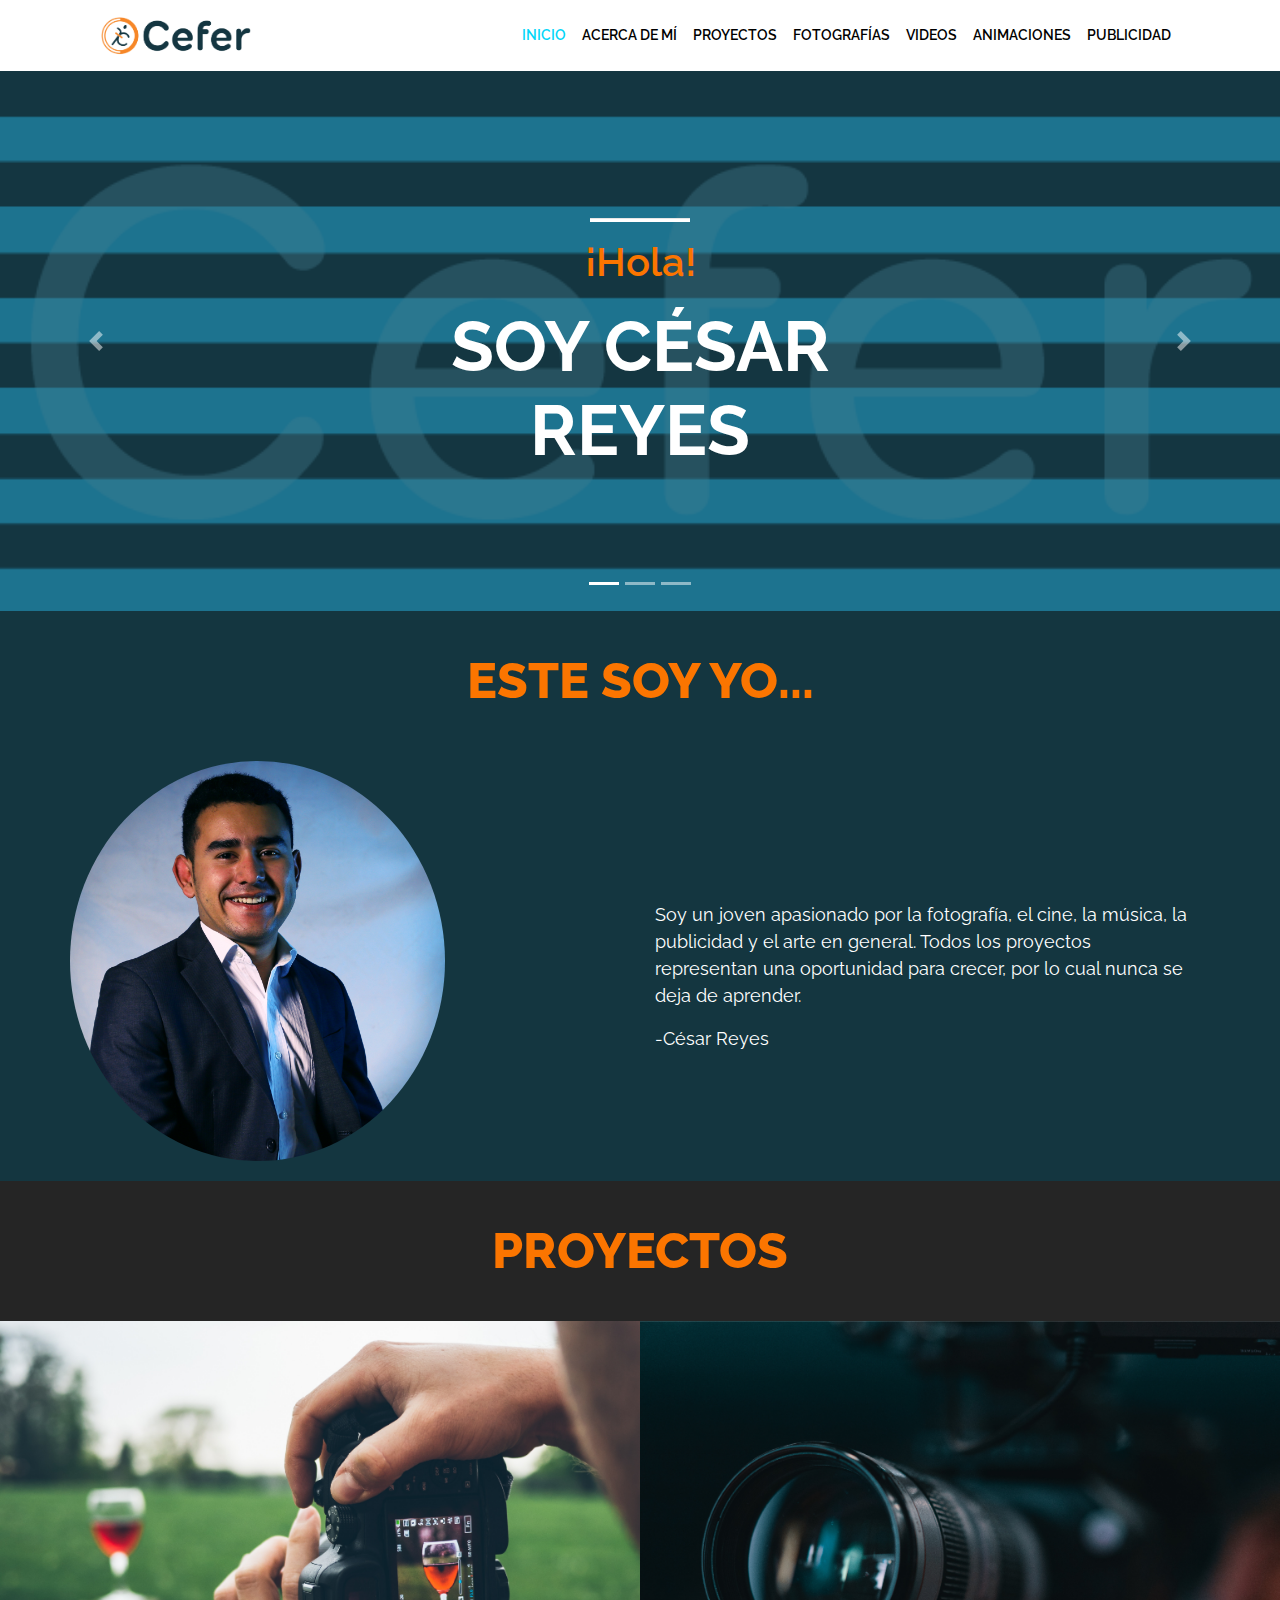
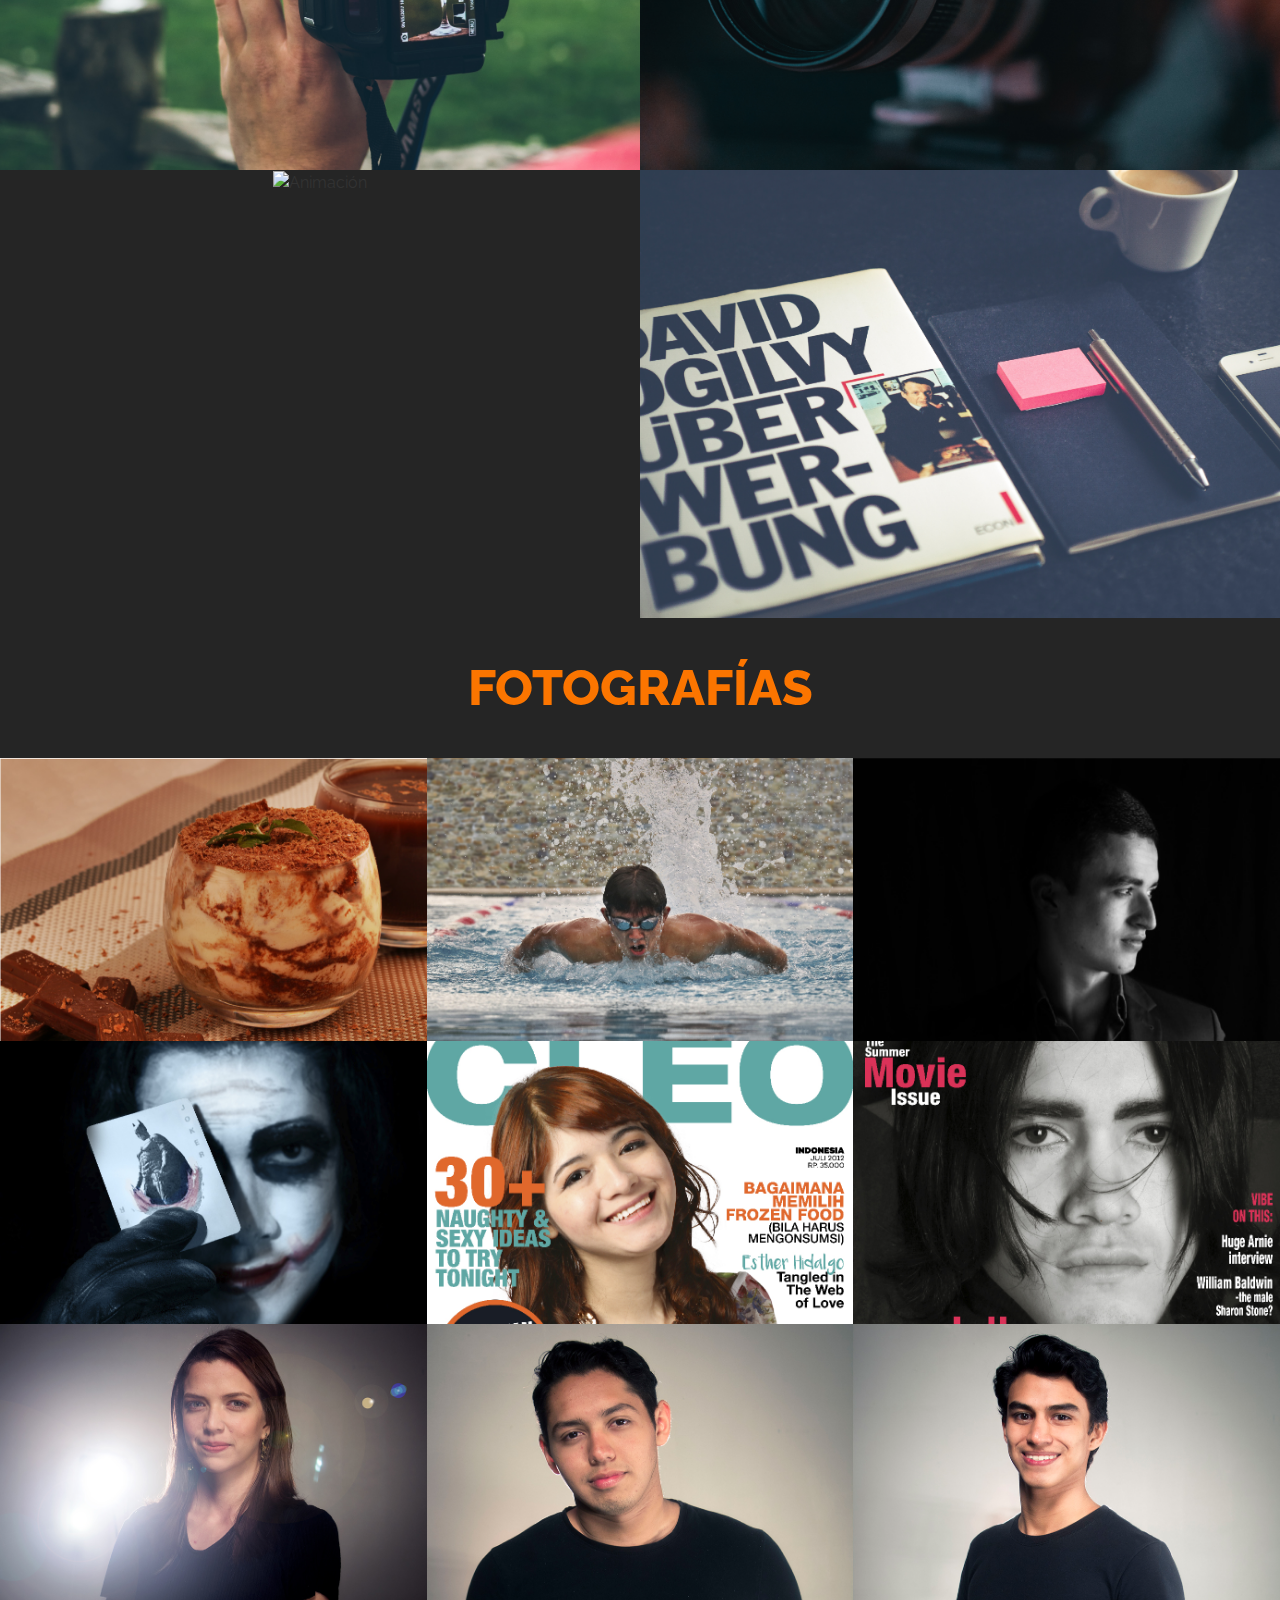
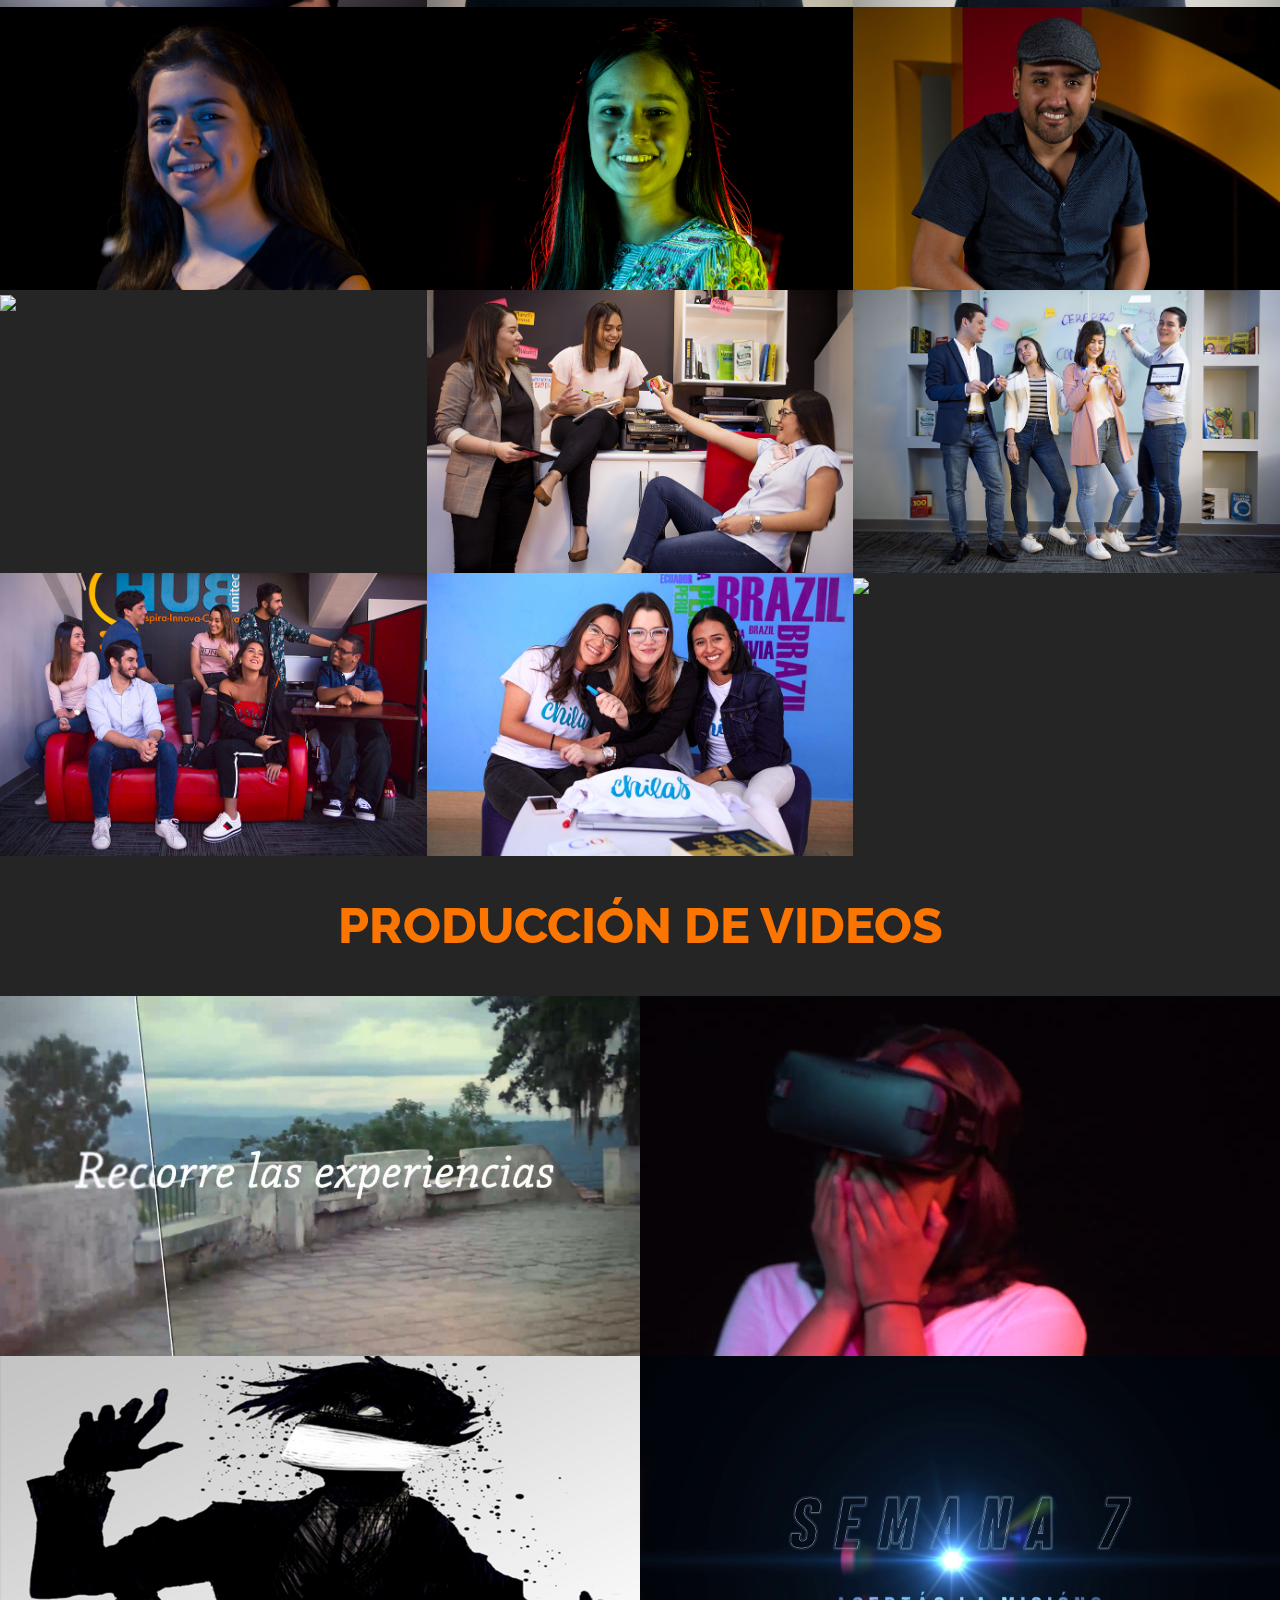
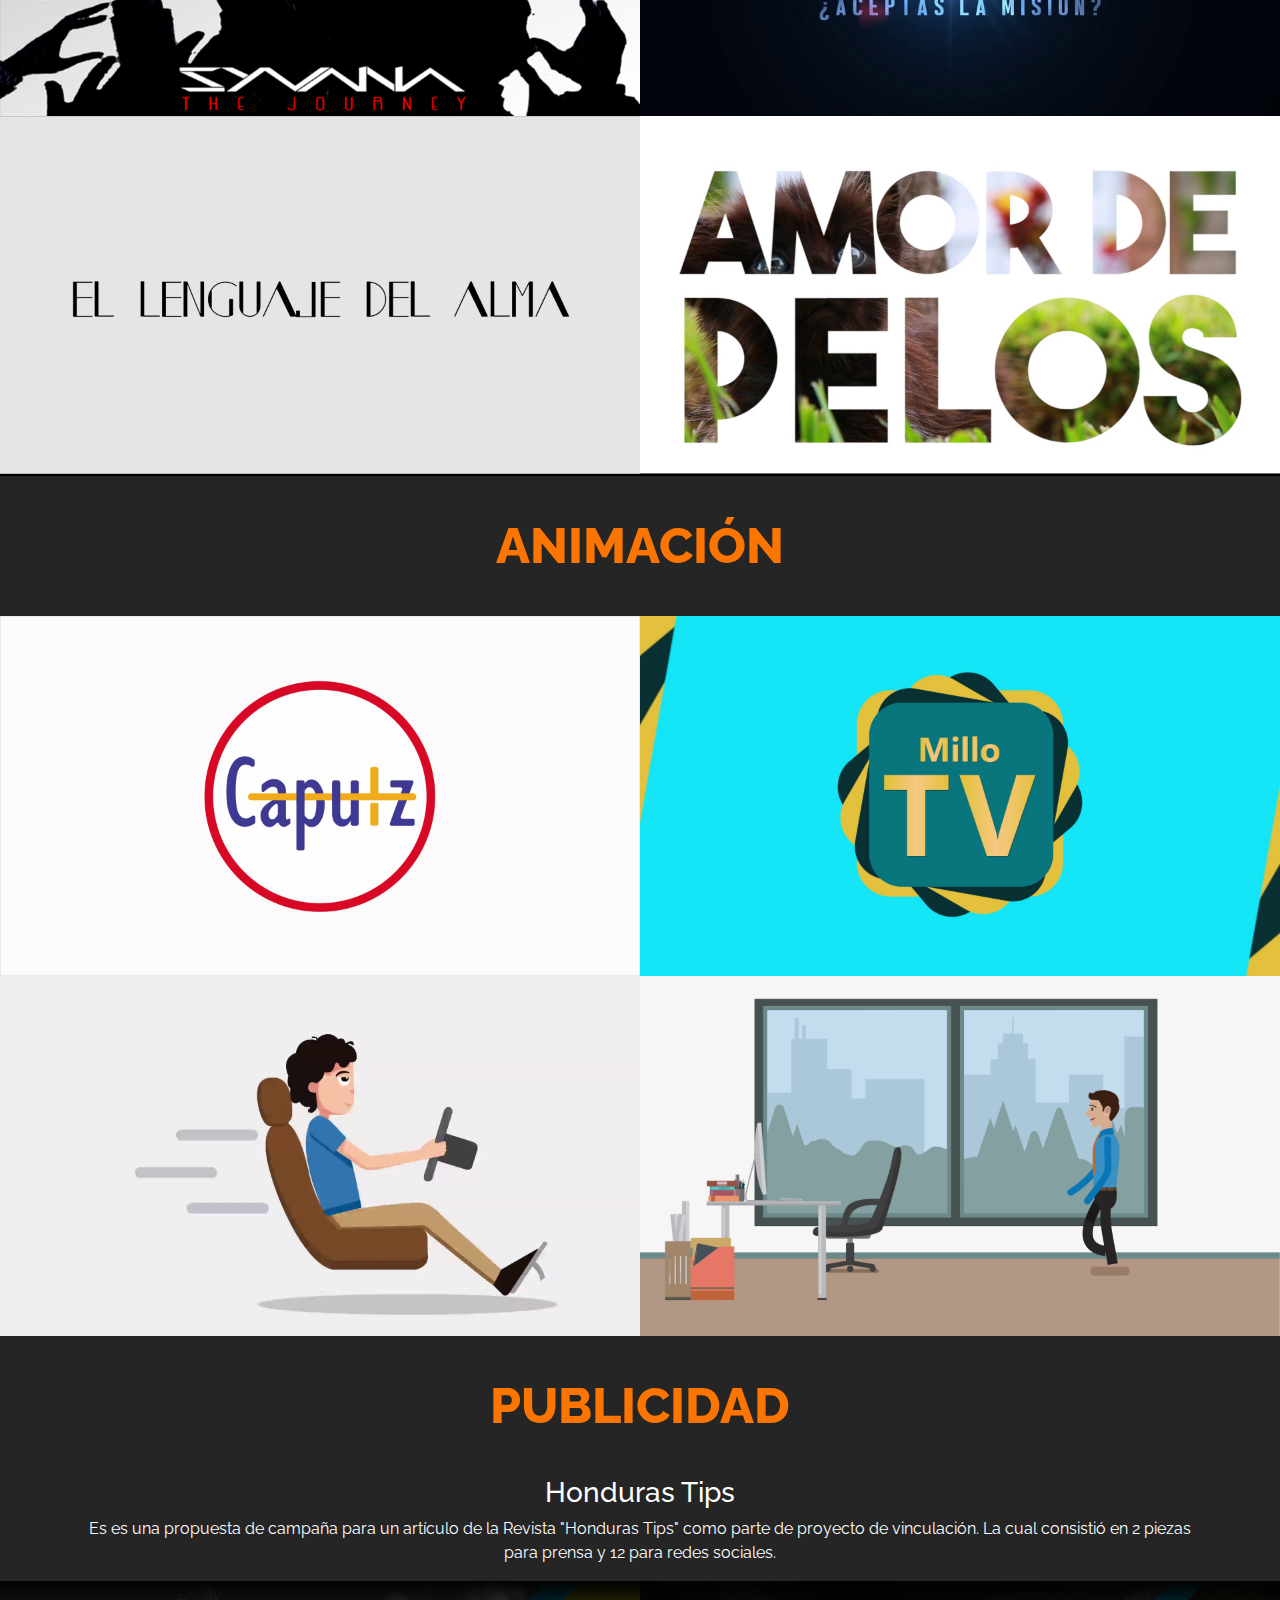
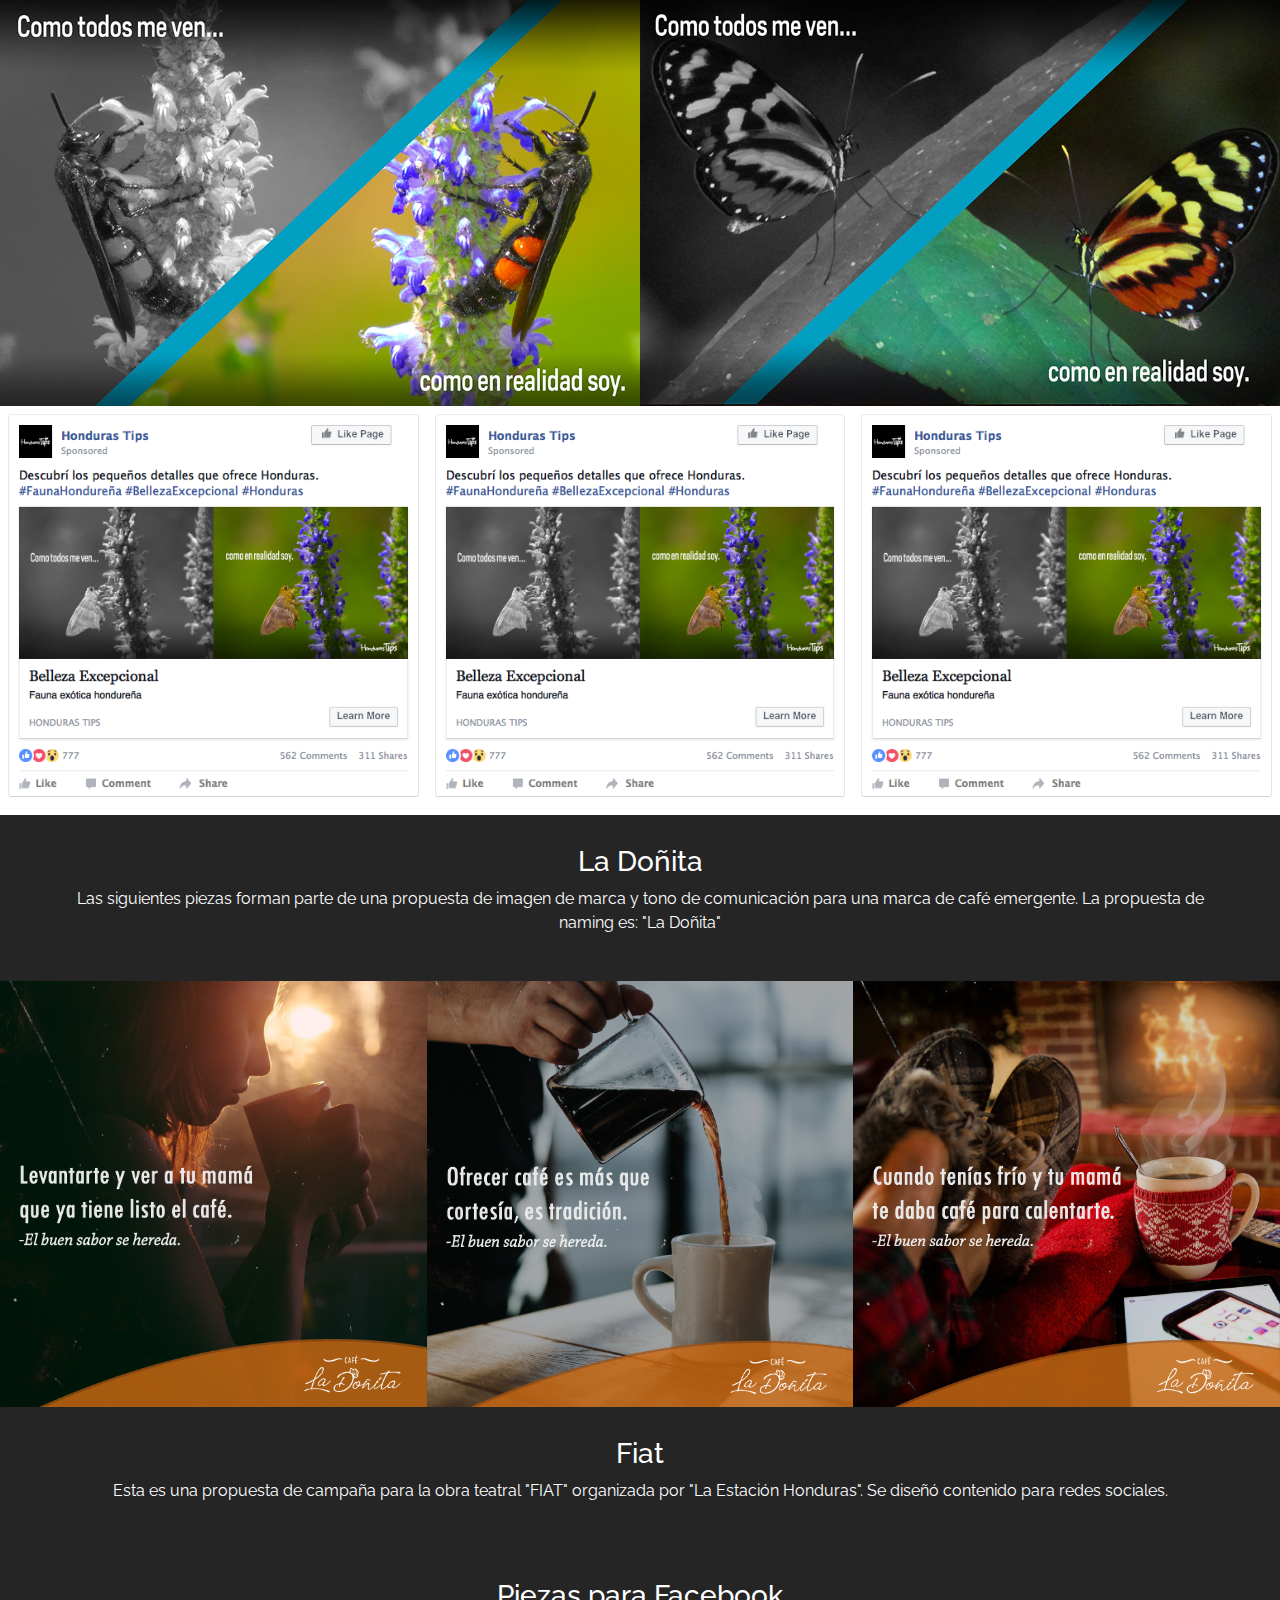
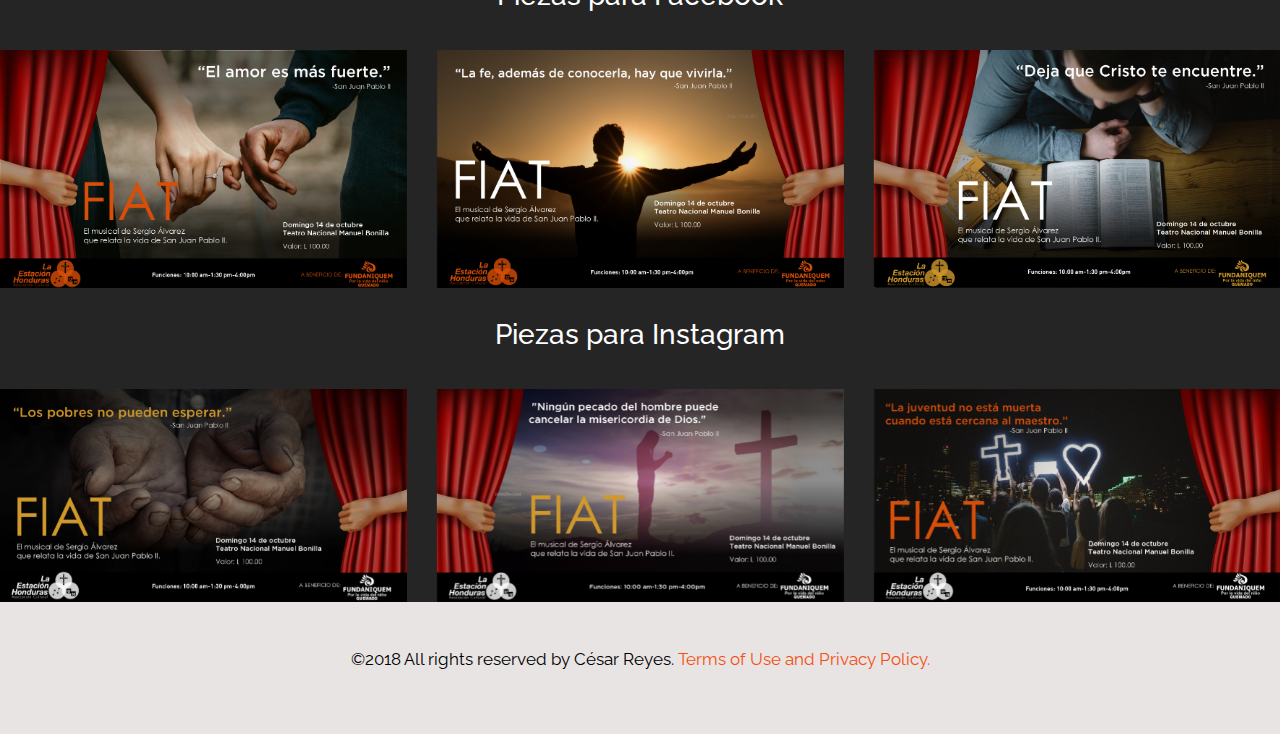
==== commit 4a1934cc: "Add files via upload" ====
--- a/index.html
+++ b/index.html
@@ -47,18 +47,25 @@
         <a class="nav-link" href="#sec-about">Acerca de mí</a>
       </li>
       <li class="nav-item">
-        <a class="nav-link" href="#sec-servicios">Servicios</a>
+        <a class="nav-link" href="#sec-servicios">Proyectos</a>
       </li>
 		
 		<li class="nav-item">
-        <a class="nav-link" href="#sec-proyecto">Portafolio de proyectos</a>
+        <a class="nav-link" href="#sec-foto">Fotografías</a>
+      </li>
+		
+      <li class="nav-item">
+        <a class="nav-link" href="#sec-video">Videos</a>
+      </li>
+      
+      <li class="nav-item">
+        <a class="nav-link" href="#sec-animacion">Animaciones</a>
+      </li>
+      
+      <li class="nav-item">
+        <a class="nav-link" href="#sec-pub">Publicidad</a>
       </li>
        
-       
-		<li class="nav-item">
-        <a class="nav-link" href="#sec-form">Contacto</a>
-      </li>
-      
     </ul>
 
   </div>
@@ -88,7 +95,7 @@
 			  
 		  
 	  <hr class="barra">
-			<h2 class="d-none d-sm-block">Hola!</h2>
+			<h2 class="d-none d-sm-block">¡Hola!</h2>
 			  <h1>Soy César Reyes</h1>
 		 
 		   </div>
@@ -103,7 +110,7 @@
 			  
 		  
 	  <hr class="barra">
-			<h2 class="d-none d-sm-block">Hola!</h2>
+			<h2 class="d-none d-sm-block">¡Hola!</h2>
 			  <h1>Soy César Reyes</h1>
 		 
 		   </div>
@@ -118,7 +125,7 @@
 			  
 		  
 	  <hr class="barra">
-			<h2 class="d-none d-sm-block">Hola!</h2>
+			<h2 class="d-none d-sm-block">¡Hola!</h2>
 			  <h1>Soy César Reyes</h1>
 		 
 		   </div>
@@ -140,21 +147,19 @@
 	<section id="sec-about">
 		<div class="container">
 		
-		<h2 class="titulo wow bounceInUp" data-wow-delay="1.5s">Este soy yo...</h2>
+		<h2 class="titulo">Este soy yo...</h2>
 		<div class="row">
 		
 		<article class="espaciado col-md-6 col-sm-6 col-xs-12">
-				<img src="img/foto perfil.jpg"
+				<img src="img/mi ohoto to cv.jpg"
 				 alt= "César" class="img-fluid rounded-circle">
 			
 			</article>
 	  
 		    <article class="col-md-6 col-sm-6 col-xs-12">
-				<div>
-				<h3 class="wow bounceInUp" data-wow-delay="1.5s" >Sencillo por fuera pero con ideas locas  por dentro.</h3>
-				</div>
-				  <hr class="barra barra-about wow fadeIn" data-wow-delay="0s">
-				<div>
+				
+				 
+				<div class="description">
 				<p>Soy un joven apasionado por la fotografía, el cine, la música, la publicidad y el arte en general. Todos los proyectos representan una oportunidad para crecer, por lo cual nunca se deja de aprender.</p>
 				<p>-César Reyes</p>
 				</div>
@@ -168,48 +173,49 @@
 	</section>
 	
 	<section id="sec-servicios">
-		<h1 class="titulo">Servicios</h1>
-		<div class="row">
-			<article class="col-md-12 col-sm-12 col-xs-12">
-					<div class="info-clase">
-						<img src="img/Fotografía.jpg" alt="foto" class="img-fluid" height="300px">
-						<div class="info-texto">
+		<h1 class="titulo">Proyectos</h1>
+		
+		<div class="row no-gutters">
+			<article class="col-md-6 col-sm-6 col-xs-12">
+					<div class="info-clase">
+						<img src="img/jamie-street-253013-unsplash.jpg" alt="foto" class="img-fluid">
+						<div class="info-texto container">
 							<h3><a href="#sec-foto">Fotografía</a></h3>
 						</div>
 					</div>
 				</article>
 				
-				<article class="col-md-12 col-sm-12 col-xs-12">
-					<div class="info-clase">
-						<img src="img/Cine.jpg" alt="Video" class="img-fluid" height="300px">
-						<div class="info-texto">
+				<article class="col-md-6 col-sm-6 col-xs-12">
+					<div class="info-clase">
+						<img src="img/video-01.jpg" alt="Video" class="img-fluid">
+						<div class="info-texto container">
 							<h3><a href="#sec-video">Video</a></h3>
 						</div>
 					</div>
 				</article>
 				
-				<article class="col-md-12 col-sm-12 col-xs-12">
-					<div class="info-clase">
-						<img src="img/animación.jpg" alt="Animación" class="img-fluid" height="300px">
-						<div class="info-texto">
+			<article class="col-md-6 col-sm-6 col-xs-12">
+					<div class="info-clase">
+						<img src="img/animation-01.jpg" alt="Animación" class="img-fluid">
+						<div class="info-texto container">
 							<h3><a href="#sec-animacion">Animación</a></h3>
 						</div>
 					</div>
 				</article>
+				
+				<article class="col-md-6 col-sm-6 col-xs-12">
+					<div class="info-clase">
+						<img src="img/advertising-01.jpg" alt="Publicidad" class="img-fluid">
+						<div class="info-texto container">
+							<h3><a href="#sec-pub">Publicidad</a></h3>
+						</div>
+					</div>
+				</article>
 			
 		</div>
+		
 	</section>
 	
-	<section id="sec-proyecto">
-		
-		<div class="container">
-			<h1 class="espaciado">Proyectos recientes</h1>
-		</div>
-		<hr class="barra-about">
-		<div class="container">
-			<p><a href="#sec-foto"><i class="fas fa-arrow-circle-down"></i></a></p>
-		</div>
-	</section>
 	
 	<section id="sec-foto" class="portafolio">
 		<div>
@@ -231,11 +237,11 @@
 				
 				<article class="col-md-4 col-sm-4 col-xs-12">
 					<div class="info-clase">
-						<img src="img/atleta.JPG" class="img-fluid">
-						
-						<div class="info-texto">
-							<h3>
-								<a href="img/atleta.JPG" data-fancybox><i class="fas fa-camera-retro"></i></a></h3>
+						<img src="img/retratom-01.jpg" class="img-fluid">
+						
+						<div class="info-texto">
+							<h3>
+								<a href="img/Proyecto atleta.jpg" data-fancybox="galeria"><i class="fas fa-camera-retro"></i></a></h3>
 						</div>
 						
 					</div>
@@ -247,7 +253,208 @@
 						
 						<div class="info-texto">
 							<h3>
-								<a href="img/retrato.jpg" data-fancybox><i class="fas fa-camera-retro"></i></a></h3>
+								<a href="img/retrato.jpg" data-fancybox="galeria"><i class="fas fa-camera-retro"></i></a></h3>
+						</div>
+						
+					</div>
+				</article>
+				
+				<article class="col-md-4 col-sm-4 col-xs-12">
+					<div class="info-clase">
+						<img src="img/jokerm-01.jpg" class="img-fluid">
+						
+						<div class="info-texto">
+							<h3>
+								<a href="img/Joker afiche imprimir.jpg" data-fancybox="galeria"><i class="fas fa-camera-retro"></i></a></h3>
+						</div>
+						
+					</div>
+				</article>
+				
+				<article class="col-md-4 col-sm-4 col-xs-12">
+					<div class="info-clase">
+						<img src="img/cleo-01.jpg" class="img-fluid">
+						
+						<div class="info-texto">
+							<h3>
+								<a href="img/Emma StoneFinal.jpg" data-fancybox="galeria"><i class="fas fa-camera-retro"></i></a></h3>
+						</div>
+						
+					</div>
+				</article>
+				
+				<article class="col-md-4 col-sm-4 col-xs-12">
+					<div class="info-clase">
+						<img src="img/sky-01.jpg" class="img-fluid">
+						
+						<div class="info-texto">
+							<h3>
+								<a href="img/Keanu ReevesFinal.jpg" data-fancybox="galeria"><i class="fas fa-camera-retro"></i></a></h3>
+						</div>
+						
+					</div>
+				</article>
+				
+					
+				
+				
+					
+				<article class="col-md-4 col-sm-4 col-xs-12">
+					<div class="info-clase">
+						<img src="img/WE2.jpg" class="img-fluid">
+						
+						<div class="info-texto">
+							<h3>
+								<a href="img/Woman Eye.jpg" data-fancybox="galeria"><i class="fas fa-camera-retro"></i></a></h3>
+						</div>
+						
+					</div>
+				</article>
+				
+					
+				<article class="col-md-4 col-sm-4 col-xs-12">
+					<div class="info-clase">
+						<img src="img/MM.jpg" class="img-fluid">
+						
+						<div class="info-texto">
+							<h3>
+								<a href="img/IMG_9882.JPG" data-fancybox="galeria"><i class="fas fa-camera-retro"></i></a></h3>
+						</div>
+						
+					</div>
+				</article>
+				
+				<article class="col-md-4 col-sm-4 col-xs-12">
+					<div class="info-clase">
+						<img src="img/MA.jpg" class="img-fluid">
+						
+						<div class="info-texto">
+							<h3>
+								<a href="img/IMG_9889.JPG" data-fancybox="galeria"><i class="fas fa-camera-retro"></i></a></h3>
+						</div>
+						
+					</div>
+				</article>
+				
+			
+					
+				<article class="col-md-4 col-sm-4 col-xs-12">
+					<div class="info-clase">
+						<img src="img/andylu.png" class="img-fluid">
+						
+						<div class="info-texto">
+							<h3>
+								<a href="img/1C3A9617.JPG" data-fancybox="galeria"><i class="fas fa-camera-retro"></i></a></h3>
+						</div>
+						
+					</div>
+				</article>
+				
+					
+				<article class="col-md-4 col-sm-4 col-xs-12">
+					<div class="info-clase">
+						<img src="img/Irpin 3.png" class="img-fluid">
+						
+						<div class="info-texto">
+							<h3>
+								<a href="img/Irma.jpg" data-fancybox="galeria"><i class="fas fa-camera-retro"></i></a></h3>
+						</div>
+						
+					</div>
+				</article>
+				
+				
+				
+				
+				
+				
+				<article class="col-md-4 col-sm-4 col-xs-12">
+					<div class="info-clase">
+						<img src="img/boina 2.jpg" class="img-fluid">
+						
+						<div class="info-texto">
+							<h3>
+								<a href="img/1C3A0224.JPG" data-fancybox="galeria"><i class="fas fa-camera-retro"></i></a></h3>
+						</div>
+						
+					</div>
+				</article>
+				
+				
+				
+				<article class="col-md-4 col-sm-4 col-xs-12">
+					<div class="info-clase">
+						<img src="img/chavo tablet.jpg" class="img-fluid">
+						
+						<div class="info-texto">
+							<h3>
+								<a href="img/1C3A0016.JPG" data-fancybox="galeria"><i class="fas fa-camera-retro"></i></a></h3>
+						</div>
+						
+					</div>
+				</article>
+				
+				
+				
+				
+				<article class="col-md-4 col-sm-4 col-xs-12">
+					<div class="info-clase">
+						<img src="img/girls.png" class="img-fluid">
+						
+						<div class="info-texto">
+							<h3>
+								<a href="img/1C3A9861_1.JPG" data-fancybox="galeria"><i class="fas fa-camera-retro"></i></a></h3>
+						</div>
+						
+					</div>
+				</article>
+				
+				<article class="col-md-4 col-sm-4 col-xs-12">
+					<div class="info-clase">
+						<img src="img/med.png" class="img-fluid">
+						
+						<div class="info-texto">
+							<h3>
+								<a href="img/1C3A0254.JPG" data-fancybox="galeria"><i class="fas fa-camera-retro"></i></a></h3>
+						</div>
+						
+					</div>
+				</article>
+				
+				<article class="col-md-4 col-sm-4 col-xs-12">
+					<div class="info-clase">
+						<img src="img/hub.jpg" class="img-fluid">
+						
+						<div class="info-texto">
+							<h3>
+								<a href="img/1C3A9762.JPG" data-fancybox="galeria"><i class="fas fa-camera-retro"></i></a></h3>
+						</div>
+						
+					</div>
+				</article>
+				
+				
+				
+				<article class="col-md-4 col-sm-4 col-xs-12">
+					<div class="info-clase">
+						<img src="img/chilas 2.jpg" class="img-fluid">
+						
+						<div class="info-texto">
+							<h3>
+								<a href="img/1C3A0062.JPG" data-fancybox="galeria"><i class="fas fa-camera-retro"></i></a></h3>
+						</div>
+						
+					</div>
+				</article>
+				
+			
+				<article class="col-md-4 col-sm-4 col-xs-12">
+					<div class="info-clase">
+						<img src="img/elevador 2.png" class="img-fluid">
+						
+						<div class="info-texto">
+							<h3>
+								<a href="img/1C3A9903.jpg" data-fancybox="galeria"><i class="fas fa-camera-retro"></i></a></h3>
 						</div>
 						
 					</div>
@@ -261,7 +468,7 @@
 	
 	<section id="sec-video" class="portafolio">
 		<div>
-			<h2 class="titulo">Edición de Videos</h2>
+			<h2 class="titulo">Producción de Videos</h2>
 			<div class="row no-gutters">
 
 				
@@ -283,7 +490,55 @@
 						
 						<div class="info-texto">
 							<h3>
-								<a href="vid/Comercial Clarion.mp4" data-fancybox><i class="fas fa-video"></i></a></h3>
+								<a href="vid/Comercial Clarion.mp4" data-fancybox="galeria"><i class="fas fa-video"></i></a></h3>
+						</div>
+						
+					</div>
+				</article>
+				
+					<article class="col-md-6 col-sm-6 col-xs-12">
+					<div class="info-clase">
+						<img src="img/syvana port.jpg" class="img-fluid">
+						
+						<div class="info-texto">
+							<h3>
+								<a href="vid/Syvana_Especial.mp4" data-fancybox="galeria"><i class="fas fa-video"></i></a></h3>
+						</div>
+						
+					</div>
+				</article>
+				
+				<article class="col-md-6 col-sm-6 col-xs-12">
+					<div class="info-clase">
+						<img src="img/semana7.png" class="img-fluid">
+						
+						<div class="info-texto">
+							<h3>
+								<a href="vid/Día E.mp4" data-fancybox="galeria"><i class="fas fa-video"></i></a></h3>
+						</div>
+						
+					</div>
+				</article>
+				
+				<article class="col-md-6 col-sm-6 col-xs-12">
+					<div class="info-clase">
+						<img src="img/vlcsnap-error616.png" class="img-fluid">
+						
+						<div class="info-texto">
+							<h3>
+								<a href="vid/Teaser El Lenguaje del alma.mp4" data-fancybox="galeria"><i class="fas fa-video"></i></a></h3>
+						</div>
+						
+					</div>
+				</article>
+				
+				<article class="col-md-6 col-sm-6 col-xs-12">
+					<div class="info-clase">
+						<img src="img/vlcsnap-error300.png" class="img-fluid">
+						
+						<div class="info-texto">
+							<h3>
+								<a href="vid/Amor de Pelos3.mp4" data-fancybox="galeria"><i class="fas fa-video"></i></a></h3>
 						</div>
 						
 					</div>
@@ -326,167 +581,199 @@
 					</div>
 				</article>
 				
-	
-			</div>
-			
+					<article class="col-md-6 col-sm-6 col-xs-12">
+					<div class="info-clase">
+						<img src="img/vlcsnap-error751.png" class="img-fluid">
+						
+						<div class="info-texto">
+							<h3>
+								<a href="vid/César Proyecto 1.mov" data-fancybox><i class="fas fa-desktop"></i></a></h3>
+						</div>
+						
+					</div>
+				</article>
+				
+	
+		<article class="col-md-6 col-sm-6 col-xs-12">
+					<div class="info-clase">
+						<img src="img/vlcsnap-error606.png" class="img-fluid">
+						
+						<div class="info-texto">
+							<h3>
+								<a href="vid/Cèsar Proyecto Personaje Animado.mov" data-fancybox><i class="fas fa-desktop"></i></a></h3>
+						</div>
+						
+					</div>
+				</article>	
+				
+					
+				
+				</div>
 			
 		</div>
 	</section>
 	
-	
-	<section id="sec-form">
-	
-	<h1 class="titulo">Contácto</h1>
-		<div class="container">
-			<form name="form-contacto" id="form-contacto" method="post" action="" class="col-md-6 col-sm-6 col-xs-12 offset-md-3">
-			<div class="form-group form-row">
-			
-			<label class="col-md-2">Name:</label>
-			<input type="text" name="name" id="name" class="form-control col-md-10" placeholder="Enter Your Name" required maxlength="5" >
-			
+	<section id="sec-pub" class="portafolio">
+		<div>
+			<h2 class="titulo">Publicidad</h2>
+			<div class="row no-gutters">
+				
+				<div class="container">
+				<h3>Honduras Tips</h3>
+				<p>Es es una propuesta de campaña para un artículo de la Revista "Honduras Tips" como parte de proyecto de vinculación. La cual consistió en 2 piezas para prensa y 12 para redes sociales.</p>
+				</div>
+			
+				<article class="col-md-6 col-sm-6 col-xs-12">
+					<div class="info-clase">
+						<img src="img/Prensa 1m.jpg" class="img-fluid">
+						
+						<div class="info-texto">
+							<h3>
+								<a href="img/Prensa 1H.jpg" data-fancybox="galeria"><i class="fas fa-eye"></i></a></h3>
+						</div>
+						
+					</div>
+				</article>
+				
+				<article class="col-md-6 col-sm-6 col-xs-12">
+					<div class="info-clase">
+						<img src="img/prensa 2m.jpg" class="img-fluid">
+						
+						<div class="info-texto">
+							<h3>
+								<a href="img/prensa 2H.jpg" data-fancybox><i class="fas fa-eye"></i></a></h3>
+						</div>
+						
+					</div>
+					
+					
+				</article>
+				</div>
+				
+				
+				<div class="row no-gutters">
+				
+				<article class="col-md-4 col-sm-4 col-xs-12">
+					
+						<img src="img/AdParlor_Website Clicks_Newsfeed_Preview.png" class="img-fluid">
+						
+				</article>
+				
+				<article class="col-md-4 col-sm-4 col-xs-12">
+					
+						<img src="img/AdParlor_Website Clicks_Newsfeed_Preview.png" class="img-fluid">
+						
+				</article>
+				
+				<article class="col-md-4 col-sm-4 col-xs-12">
+					
+						<img src="img/AdParlor_Website Clicks_Newsfeed_Preview.png" class="img-fluid">
+						
+				</article>
+					
+				</div>
+			
+			
+		</div>
+		
+		
+		</section>
+		
+<section id="donita" class="portafolio">
+	<div class="container dona">
+		<h3>La Doñita</h3>
+		<p>Las siguientes piezas forman parte de una propuesta de imagen de marca y tono de comunicación para una marca de café emergente. La propuesta de naming es: "La Doñita"</p>
+		
+	</div>
+	
+	<div class="row no-gutters">
+				
+				<article class="col-md-4 col-sm-4 col-xs-12">
+					
+						<img src="img/cafe 1.png" class="img-fluid">
+						
+				</article>
+				
+				<article class="col-md-4 col-sm-4 col-xs-12">
+					
+						<img src="img/cafe 2.png" class="img-fluid">
+						
+				</article>
+				
+				<article class="col-md-4 col-sm-4 col-xs-12">
+					
+						<img src="img/cafe 3.png" class="img-fluid">
+						
+				</article>
+					
+				</div>
+	
+  </section>
+  
+  <section id="fiat" class="portafolio">
+  	<div class="row no-gutters">
+				
+				<div class="container obra">
+				<h3>Fiat</h3>
+				<p>Esta es una propuesta de campaña para la obra teatral "FIAT" organizada por "La Estación Honduras". Se diseñó contenido para redes sociales.</p>
+				</div>
+			
+			
+				
+				</div>
+				
+		<div>
+			<h3 class="obra">Piezas para Facebook</h3>
+		</div>
+		
+				<div class="row no-gutters">	
+		<div class="app-carousel owl-carousel">
+				
+				<div class="single-shot">
+					<img src="img/facebook-01.jpg" class="img-fluid">
+				</div>
+				
+				<div class="single-shot">
+					<img src="img/facebook-02.jpg" class="img-fluid">
+				</div>
+				
+				<div class="single-shot">
+					<img src="img/facebook-03.jpg" class="img-fluid">
+				</div>
+		
+				
 			</div>
-			
-			
-			
-			
-				<div class="form-group form-row">
-			
-			<label class="col-md-2">E-Mail:</label>
-			<input type="email" name="correo" id="correo" class="form-control col-md-10" placeholder="Enter Your E-mail" required maxlength="50" >
-			
+			</div>	
+			
+	<div class="container">
+			<h3 class="obra">Piezas para Instagram</h3>
+		</div>
+		
+				<div class="row no-gutters">	
+		<div class="app-carousel owl-carousel">
+				
+				<div class="single-shot">
+					<img src="img/Instagram-03.jpg" class="img-fluid">
+				</div>
+				
+				<div class="single-shot">
+					<img src="img/Instagram-04.jpg" class="img-fluid">
+				</div>
+				
+				<div class="single-shot">
+					<img src="img/Instagram-05.jpg" class="img-fluid">
+				</div>
+				
 			</div>
-			
-			
-			
-				
-				<div class="form-group form-row">
-			
-			<label class="col-md-2">Phone:</label>
-			<input type="tel" name="tel" id="tel" class="form-control col-md-10" placeholder="Enter Your Phone Number" required >
-			
-			</div>
-				
-			
-				
-					<div class="form-group form-row">
-			
-			<label class="col-md-2">Message:</label>
-			<textarea name="mensaje" id="mensaje" class="form-control col-md-10" placeholder="Enter Your Message" required>
-		
-			</textarea>
-			
-			</div>
-				
-			<div class="form-group form-row">
-			
-			<label class="col-md-2">Empresa: </label>
-			<input type="empresa" name="empresa" id="empresa" class="form-control col-md-10" placeholder="Nombre de su empresa" required maxlength="50" >
-			
 			</div>	
-								
-					<div class="form-group form-row">
-			
-			<label class="col-md-2">Country:</label>
-			
-			</div>
-			
-			
-				
-				<div class="form-group form-row">
-			
-			<label class="col-md-2">Proyecto: </label>
-			<div class="form-check">
-				<label>
-					<input type="checkbox" name="Fotografía" id="Fotografía" value="Fotografía">
-					Fotografía
-					
-				</label>
-				
-				
-			</div>
-			
-			
-			
-			<div class="form-check">
-				<label>
-					<input type="checkbox" name="Videos" id="Videos" value="Videos">
-					Videos
-					
-				</label>
-				
-				
-			</div>
-			
-			<div class="form-check">
-				<label>
-					<input type="checkbox" name="Animación" id="Animación" value="Animación">
-					Animación
-					
-				</label>
-				
-				
-			</div>
-			
-				</div>
-				
-				
-				
-			<div class="form-group container">
-			<label>¿Acepta los terminos o condiciones?
-			
-			<div class="form-check">
-				<label>
-					<input type="radio" name="terms" id="terms-yes" value="yes">
-					Acepto
-				</label>
-			</div>
-			
-			
-				<div class="form-check">
-				<label>
-					<input type="radio" name="terms" id="terms-no" value="no">
-					No acepto
-				</label>
-			</div>
-			
-			</label>
-				
-			<button type="submit" class="btn-light btn-cefer">Enviar</button>		
-				
-			</div>
-				
-				
-				
-			</form>
-			
-			
-		</div>
-		
-	</section>
-	
-	<section id="sec-map">
-			
-				<h1>Mi ubicación</h1>
-				 <div class="map_container">
-            <div id="map"></div>
-        </div>
-			
-			
-		
-		</section>
+  </section>
+
+	
 	
 	
 	<footer>
     <div class="container">
-	    <ul class="list-inline d-line redes">
-			<li><a href="https://www.facebook.com/profile.php?id=100006473501207&ref=bookmarks"><i class="fab fa-facebook-f"></i></a></li>
-			
-			<li><a href="https://twitter.com/CsarReyes17"><i class="fab fa-twitter"></i></a></li>
-			<li><a href="https://www.instagram.com/cefer.reyes/?hl=es-la"><i class="fab fa-instagram"></i></a></li>
-			<li><a href="https://www.youtube.com/"><i class="fab fa-youtube"></i></a></li>
-		
-		</ul>
-		
+	    
 		<p>&copy;2018 All rights reserved by César Reyes.<a href="#"> Terms of Use and Privacy Policy.</a></p>
 		</div>
 	</footer>
--- a/css/style.css
+++ b/css/style.css
@@ -70,6 +70,12 @@
 	font-size: 18px;
 }
 
+.description{
+	padding-top: 150px;
+}
+ 
+
+
 .barra-about{
 	display: inline-block;
 	width: 100%;
@@ -85,8 +91,10 @@
 
 #sec-servicios{
 	text-align: center;
-	background-color: #1B1B1B;
-}
+	background-color: #252525;
+
+}
+
 
 
 #sec-servicios .info-texto,
@@ -171,6 +179,28 @@
 	color: #FFFFFF;
 }
 
+#sec-pub{
+	color: #fff;
+	text-align: center;
+}
+
+#donita{
+	color: #fff;
+	text-align: center;
+}
+.dona{
+	padding: 30px 0;
+}
+
+#fiat{
+	color: #fff;
+	text-align: center;
+}
+
+.obra{
+	padding: 30px 0;
+}
+
 footer{
 	background-color: #E8E4E4;
 	color: #000;
